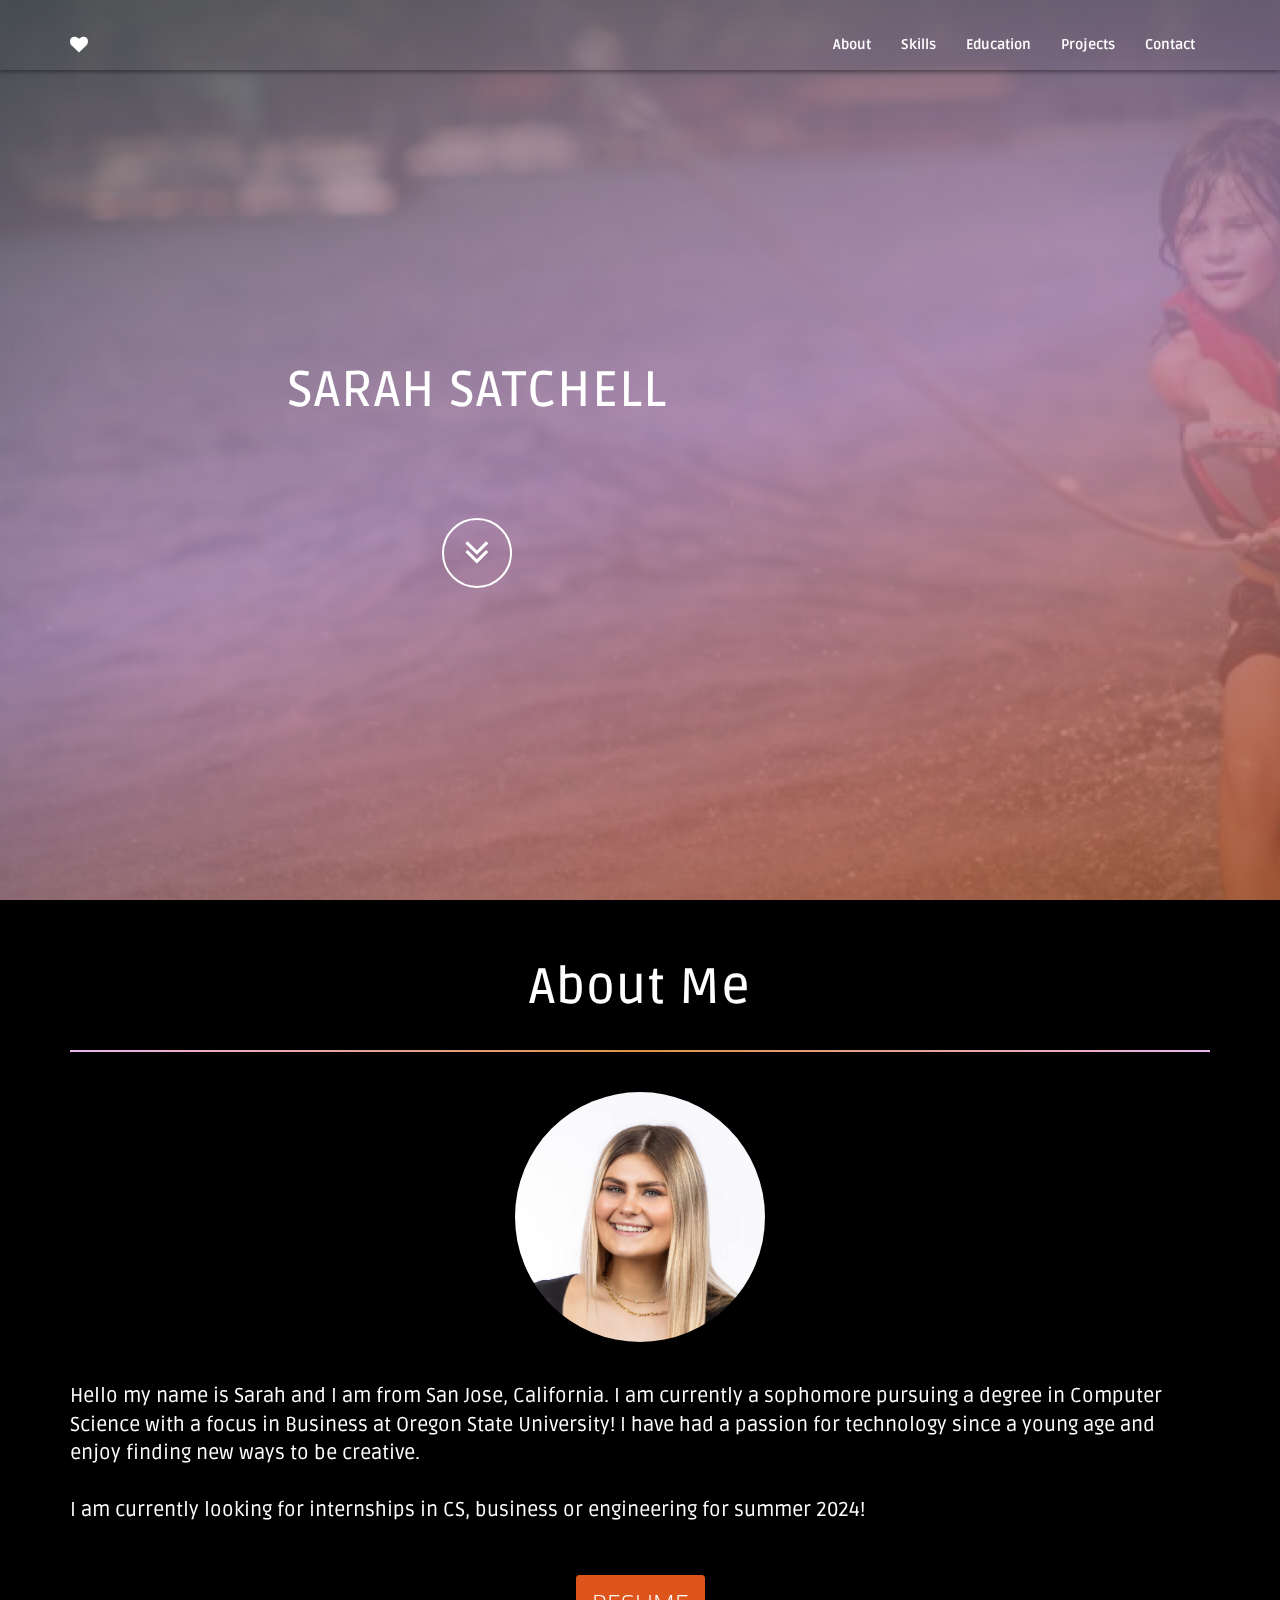
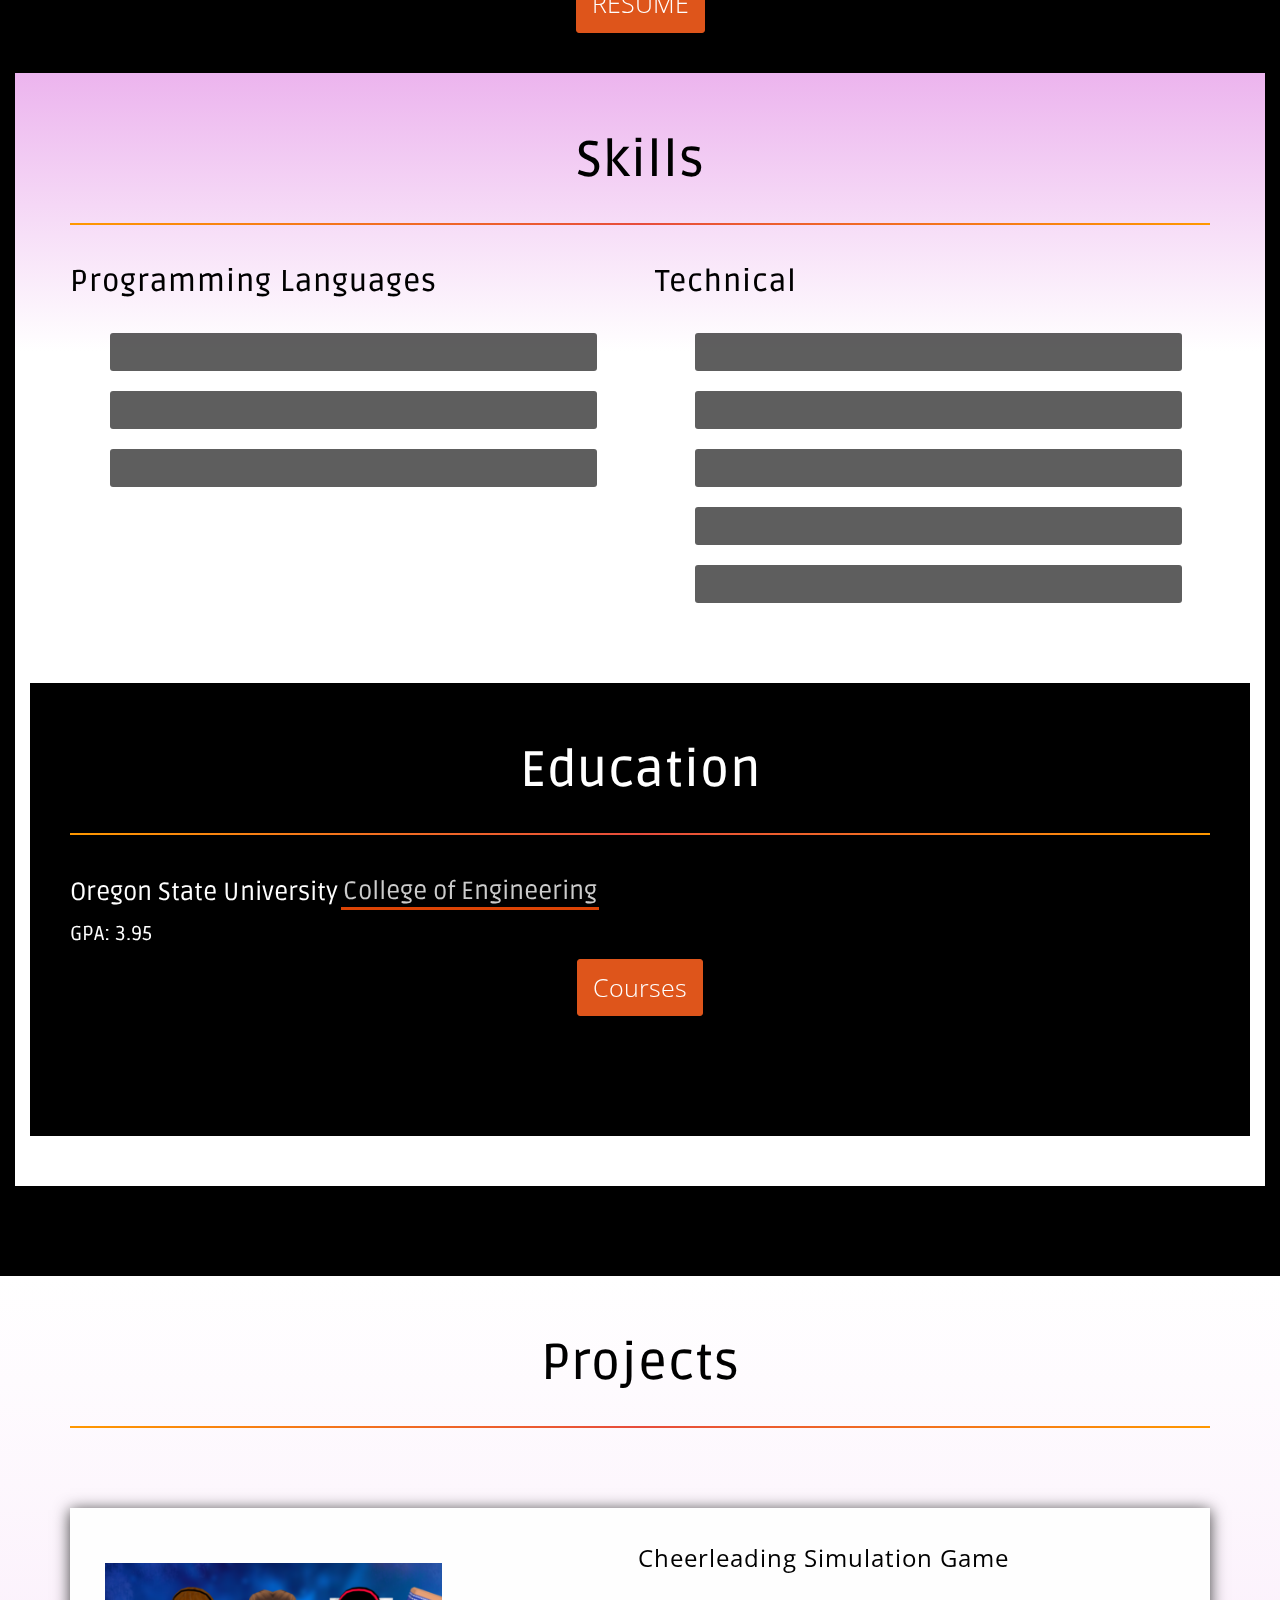
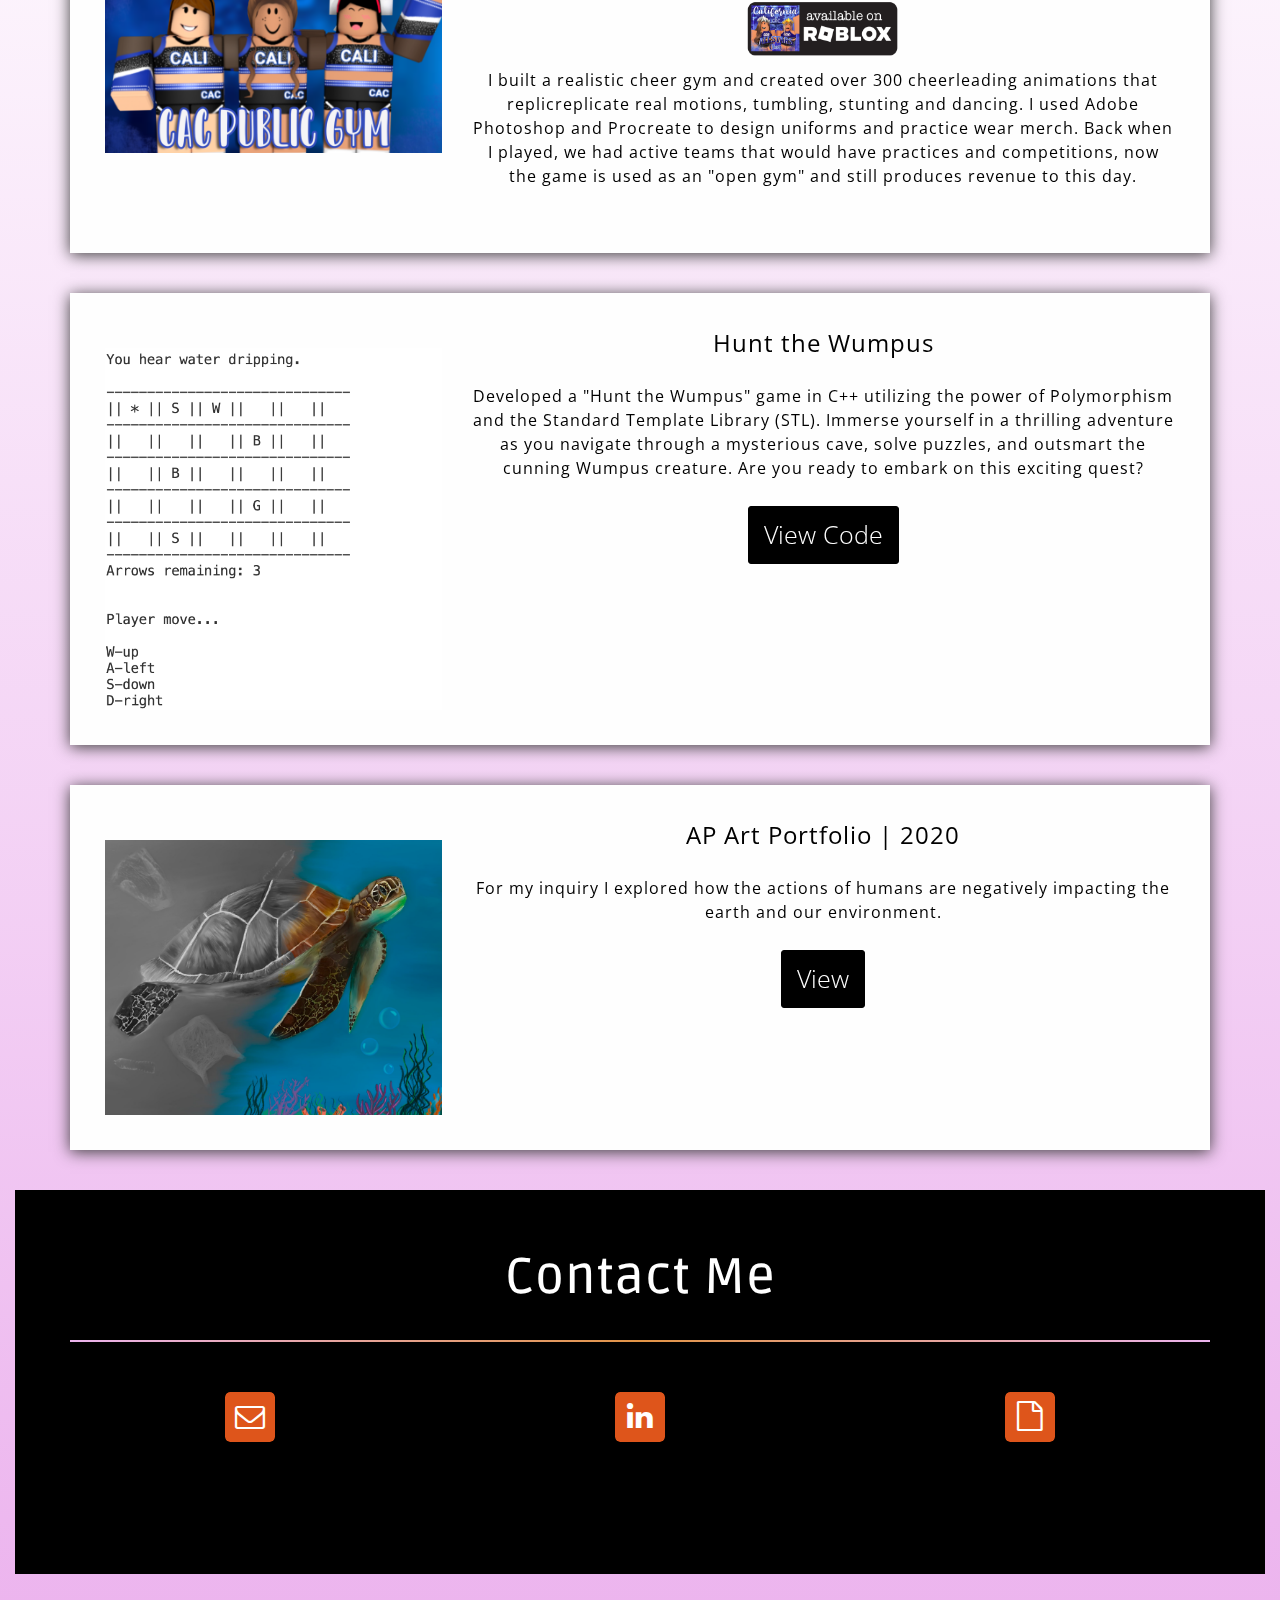
==== index.html @ eabf5e73 "first commit" ====
<!DOCTYPE html>
<html lang="en">
<head>
	<meta charset="utf-8">
	<meta name="language" content="english"> 
	<meta http-equiv="content-type" content="text/html">
	<meta name="author" content="Sarah Satchell">
	<meta name="designer" content="Sarah Satchell">
	<meta name="publisher" content="Sarah Satchell">

	<title>Sarah Satchell Portfolio</title>

	<meta name="viewport" content="width=device-width, maximum-scale=1.0">
	<meta name="keywords" content="Sarah Satchell, Sarah, Satchell, Engineer, Developer, Student, Oregon State, Data Structures, Systems, software, Programming, Web, Corvallis, San Jose">
	<meta name=”robots” content="index,follow">
	<meta name="revisit-after" content="7 days">
	<meta name="robots" content="noodp">

	<meta name="distribution" content="web">
	<meta name="web_author" content="Sarah">
	<meta name="rating" content="general">
	<meta name="subject" content="Personal">
	<meta name="title" content="Sarah Satchell">
	<meta name="copyright" content="Copyright 2024">
	<meta name="reply-to" content="satchels@oregonstate.edu">
	<meta name="abstract" content="Hi, I'm Sarah and I am a creative student who is looking for summer 2024 internships in CS, Business or Engineering.">
	<meta name="city" content="Corvallis">
	<meta name="country" content="USA">
	<meta name="distribution" content="global">

	<link type="text/css" rel="stylesheet" href="css/bootstrap.min.css">
	<link type="text/css" rel="stylesheet" href="css/style.css">
	<link type="text/css" rel="stylesheet" href="css/animate.css">
	<link type="text/css" rel="stylesheet" href="font-awesome-4.1.0/css/font-awesome.min.css">

	<link rel="stylesheet" href="https://fonts.googleapis.com/css?family=Ruda:400,700|Open+Sans">
	<script src="https://ajax.googleapis.com/ajax/libs/jquery/1.12.2/jquery.min.js"></script>

	<script src="js/RevealOnScroll.js"></script>
	<script src="js/navbar.js"></script>
	<script src="js/bootstrap.min.js"></script>
	<script src="js/jquery.easing.1.3.js"></script>
	<script src="js/jquery.plusanchor.js"></script>
	<script src="js/bootstrap-scrollspy.js"></script>

	<!-- Global site tag (gtag.js) - Google Analytics -->
	<script async src="https://www.googletagmanager.com/gtag/js?id=UA-55159746-1"></script>
	<script>
		window.dataLayer = window.dataLayer || [];
		function gtag(){dataLayer.push(arguments);}
		gtag('js', new Date());

		gtag('config', 'UA-55159746-1');
	</script>
</head>

<body data-spy="scroll" data-target=".navbar" data-offset="50">

	<div class="navbar navbar-inverse navbar-fixed-top top-nav-collapse">
		<div class="container">
			<div class="navbar-header">
				<button type="button" class="navbar-toggle" data-toggle="collapse" data-target="#myNavbar">
					<i class="fa fa-bars"></i>
				</button>
				<a class="navbar-brand" href="#"><i class="fa fa-heart"></i> </a>
			</div>
			<div class="collapse navbar-collapse navbar-right" id="myNavbar">
				<ul class="nav navbar-nav navcolor">
					<li id="aboutnav"><a href="#about">About</a></li>
					<li id="skillnav"><a href="#skills">Skills</a></li>
					<li id="educationnav"><a href="#education">Education</a></li>
					<li id="projectnav"><a href="#projects">Projects</a></li>
					<li id="contactnav"><a href="#contact">Contact</a><li>
				</ul>
			</div>
		</div>
	</div><div id="panel1">
		<div class="bannerPart">
			<img alt="Sarah Satch HTML code" class="bannerImg" src="images/code.png">
		</div>
		<div id="content">
			<div class="wow bounceInDown" data-wow-duration="1s">
				<!-- <h7>Sarah Satchell</h7> -->
			</div>
			<div id="items">
				<!-- <span class="wow fadeIn item_box" data-wow-delay="1s"> -->
					<h1>SARAH SATCHELL</h1>
					</div>
					<div class="center wow bounceInUp" data-wow-delay="3.75s" data-wow-duration="1s"></div>
				<a href="#about" class="btn btn-circle page-scroll">
					<i class="fa fa-angle-double-down animated"></i>
				</a>
					<!-- <div class="tooltipAll tooltip1"> -->
						<div class="developer">
							<!-- <p>I have recently accepted the position of Director of Recruitment Events for Tri Delta's Theta MU chapter.</p> -->
						</div>
					</div>
				</span>
				<span class="wow fadeIn item_box" data-wow-delay="1.75s">
					<!-- <h3>KINDNESS</h3> -->
					<div class="tooltipAll tooltip2">
						<div class="developer">
							<p>	Kindness is one of my core values that I strive to follow in all aspects of my life. It is important to me that I work in a positive and inclusive environment.
							</p>
						<!-- </div> -->
					</div>
				</span>
				<span class="wow fadeIn item_box" data-wow-delay="2.5s">
					<!-- <h3>CURIOSITY</h3> -->
					<div class="tooltipAll tooltip3">
						<div class="developer">
							<p>	I love to explore beautiful Oregon. In the winter, you'll find me snowboarding with my friends, and in the spring, I'll be golfing, by the river, or hiking. </p>
						</div>
					</div>
				</span>				
						</div>
					</div>
			</div>
			
			</div>
		</div>
	</div>
	

	<div id="about" class="container-fluid">
		<div class="container">
			<div class=" zoomInDown">
				<h1 class="aboutme-header">About Me</h1>
			</div>
			<div class="wow zoomIn fadeIn" data-wow-duration="1s" data-wow-delay="0.25s">
				<hr class="pink-divider">
			</div>
			<br>
			<div class=" fadeIn" data-wow-duration="3s">
				<div class="center">
					<img alt="Sarah Satchell" class="me" src="images/ss.jpg">
				</div>
			</div>
			<br>
			<br>
			<div class=" zoomIn">
							</li>
				<p class="about-info">Hello my name is Sarah and I am from San Jose, California. I am currently a sophomore pursuing a degree in Computer Science with a focus in Business at Oregon State University! I have had a passion for technology since a young age and enjoy finding new ways to be creative. 
					<br>
										<br>
													I am currently looking for internships in CS, business or engineering for summer 2024!</p>
											</div>
											<br>
											<br>

											<center>
												<div class="btnContainer">
													<a target="_blank" href="http://sarahsatchell.io/resume.pdf">
														<button class="btnProjectt">RESUME</button>

													</a>
												</div>
											</center>
											<br>
											<br>
										</div>


						<div id="skills" class="container-fluid">
							<style>
								#skills {
									color: black;
								}
							</style>
							<div class="container">
								<div class=" zoomInDown">
									<h1>Skills</h1>
								</div>
								<div class="wow zoomIn fadeIn" data-wow-duration="1s" data-wow-delay="0.25s">
									<hr class="red-divider">
								</div>
								<div class=" fadeIn">
								</div>
								<br>

								<div class="row">

									<div class="col-md-6">
										<div class=' flipInY'>
											<h2>Programming Languages</h2>
										</div>
										<div class="bars">
											<ul class="skills">
												<li>
													<span class="bar-expand c fonts revealOnScroll" data-animation="fadeInLeft" data-timeout="500">C/C++</span>
												</li>
												<li>
													<span class="bar-expand html fonts revealOnScroll" data-animation="fadeInLeft" data-timeout="500">HTML/CSS</span>
												<li>
													<span class="bar-expand masm fonts revealOnScroll" data-animation="fadeInLeft" data-timeout="500">Assembly</span>
												</li>
										</div>
										<br>
									</div>

									<div class="col-md-6">
										<div class=' flipInY'>
											<h2>  Technical</h2>
										</div>
										<div class="bars">
											<ul class="skills">
												<li>
													<span class="bar-expand adobeps fonts revealOnScroll" data-animation="fadeInLeft" data-timeout="500">Adobe Photoshop</span>
												</li>
												<li>
													<span class="bar-expand micro fonts revealOnScroll" data-animation="fadeInLeft" data-timeout="500">Excel</span>
												</li>
												<li>
													<span class="bar-expand matlab fonts revealOnScroll" data-animation="fadeInLeft" data-timeout="500">MATLAB</span>
												</li>
												<li>
													<span class="bar-expand rstud fonts revealOnScroll" data-animation="fadeInLeft" data-timeout="500">R</span>
												</li>
												<li>
													<span class="bar-expand procreate fonts revealOnScroll" data-animation="fadeInLeft" data-timeout="500">Procreate</span>
												</li>
											</ul>
										</div>
										<br>
									</div>

									<div class=' flipInY'>
												</li>
											</ul>
										</div>
									</div>
									<br>
									<br>
								</div>
							<br>

						<div id="education" class="container-fluid">
							<div class="container">
								<div class="zoomInDown">
									<h1>Education</h1>
								</div>
								<div class="wow zoomIn fadeIn" data-wow-duration="1s" data-wow-delay="0.25s">
									<hr class="red-divider">
								</div>
								<br>
								<div>
									<div class="fadeInDown">
										<p class="highschool">
											<span class="highschoolonly"></span>
											<span style="font-size: 25px;">Oregon State University</span>
											<span class="academies">
												<span class="link">
																		<a target="_blank" href="https://engineering.oregonstate.edu/" style="font-size: 25px;"> College of Engineering</a>
																	</span>
															</span>
													</div>
															<span class="gpa" style="font-size: 20px;">GPA: 3.95</span>
														</p>
													</div>
											<center>
												<div class="btnContainer">
													<a target="_blank" href="https://docs.google.com/spreadsheets/d/1LzpRpP3teakw-jeXHefOtV5itMwwK6gHE62P67CBi54/edit?usp=sharing">
														<button class="btnProjectt">Courses</button>

													</a>
												</div>
											</center>
											<br>
											<br>
										</p>
									</div>
									<br>
								</div>
							</div>
						</div>
						
						<br> 
						<br> <!-- Added space here -->

						<div id="projects" class="container-fluid">
							<div class="container">
								<div>
									<h1 style="color: black;">Projects</h1>
								</div>
								<div class="wow zoomIn fadeIn" data-wow-duration="1s" data-wow-delay="0.25s">
									<hr class="red-divider">
								</div>
								<br>
								<br>
								<br>

								<div class="row exCon">
									<div class="col-xs-12 col-sm-4 col-md-4 col-lg-4">
										<br>
										<img alt"Unit Converter Graphic" src="images/cac.png" width="100%">
										<br>
									</div>
									<div class="col-xs-12 col-sm-8 col-md-8 col-lg-8">
										<h3 class="project-title">Cheerleading Simulation Game</h3>
										<br>

										<div class="col-lg-6" style="margin: 0 25%">
											<a target="_blank" href="https://www.roblox.com/games/3324655480/CAC-Public-Gym"><img alt="Link to ROBLOX" class="amazon" src="images/cali.png" style="max-width:100%;"></a>
										</div>
										
										<br>
										<h5 class="description">
											I built a realistic cheer gym and created over 300 cheerleading animations that replicreplicate real motions, tumbling, stunting and dancing. I used Adobe Photoshop and Procreate to design uniforms and practice wear merch. Back when I played, we had active teams that would have practices and competitions, now the game is used as an "open gym" and still produces revenue to this day.
											<br>
											<br>
										</h5>
									</div>
								</div>
								<br>
								<br>

								

								<div class="row exCon">
									<div class="col-xs-12 col-sm-4 col-md-4 col-lg-4">
										<br>
										<img alt="Wumpus Image" src="images/wump.png" width="100%">
										<br>
									</div>
									<div class="col-xs-12 col-sm-8 col-md-8 col-lg-8">
										<h3 class="project-title">Hunt the Wumpus</h3>
										<br>
										<h5 class="description">Developed a "Hunt the Wumpus" game in C++ utilizing the power of Polymorphism and the Standard Template Library (STL). Immerse yourself in a thrilling adventure as you navigate through a mysterious cave, solve puzzles, and outsmart the cunning Wumpus creature. Are you ready to embark on this exciting quest?</h5>
										<br>
										<center>
											<div class="btnContainer">
												<a target="_blank" href="https://github.com/beavtifvl/Hunt-the-Wumpus">
													<button class="btnProject">View Code</button>
												</a>
											</div>
										</center>
									</div>
								</div>
								<br>
								<br>



								<div class="row exCon">
									<div class="col-xs-12 col-sm-4 col-md-4 col-lg-4">
										<br>
										<img alt="Turtle Image" src="images/turtle.png" width="100%">
										<br>
									</div>
									<div class="col-xs-12 col-sm-8 col-md-8 col-lg-8">
										<h3 class="project-title">AP Art Portfolio | 2020</h3>
										<br>
										<h5 class="description">For my inquiry I explored how the actions of humans are negatively impacting the earth and our environment.	</h5>
										<br>
										<center>
							
												</a>
												<a target="_blank" href="https://sarahsatchell.io/AP-Art-Portfolio/blob/main/AP%20Art%20Portfolio%20Pieces%20-%20Sarah%20S.pdf">
													<button class="btnProject">View</button>
												</a>
											</div>
										</center>
									</div>
								</div>
								<br>
								<br>

								
								<div id="contact" class="container-fluid">
									<div class="container">
										<div class="zoomInDown">
											<h1>Contact Me</h1>
										</div>
										<div class="wow zoomIn fadeIn" data-wow-duration="1s" data-wow-delay="0.25s">
											<hr class="pink-divider">
										</div>
										<div class="row">
											<div class="col-sm-4">
												<div class="col-xs-12">
													<a href="mailto:satchels@oregonstate.edu" class="icon trigger">
														<span class="trigger_span">
															<i class="fa fa-envelope-o email1"></i>
															<i class="fa fa-envelope-o email2"></i>
														</span>
													</a>
													<div class="ch-info">
														<h3>Email</h3>
													</div>
												</div>
											</div>
											<div class="col-sm-4">
												<div class="col-xs-12">
													<a href="https://www.linkedin.com/in/sarahsatchell" target="_blank" class="icon trigger">
														<span class="trigger_span">
															<i class="fa fa-linkedin linkedin1"></i>
															<i class="fa fa-linkedin linkedin2"></i>
														</span>
													</a>
													<div class="ch-info">
														<h3>LinkedIn</h3>
													</div>
												</div>
											</div>
											<div class="col-sm-4">
												<div class="col-xs-12">
													<a href="http://sarahsatchell.io/resume.pdf" class="icon trigger" target="_blank">
														<span class="trigger_span">
															<i class="fa fa-file-o resume1"></i>
															<i class="fa fa-file-o resume2"></i>
														</span>
													</a>
													<div class="ch-info">
														<h3>Resume</h3>
													</div>
												</div>
											</div>
										</div>
									</div>
								</div>
								
						<script>
						$(document).ready(function(){
					  // Add scrollspy to <body>
					  $('body').scrollspy({target: ".navbar", offset: 50});   

					  // Add smooth scrolling on all links inside the navbar
					  $("#myNavbar a").on('click', function(event) {
					    // Make sure this.hash has a value before overriding default behavior
					    if (this.hash !== "") {
					      // Prevent default anchor click behavior
					      event.preventDefault();

					      // Store hash
					      var hash = this.hash;

					      $('html, body').animate({
					      	scrollTop: $(hash).offset().top
					      }, 800, function(){

					        // Add hash (#) to URL when done scrolling (default click behavior)
					        window.location.hash = hash;
					    });
					    }  // End if
					});
					});
						</script>

					<script type="text/javascript">
						// jQuery to collapse the navbar on scroll
						$(window).scroll(function() {
							if ($(".navbar").offset().top > 50) {
								$(".navbar-fixed-top").removeClass("top-nav-collapse");
							} else {
								$(".navbar-fixed-top").addClass("top-nav-collapse");
							}
						});
					</script>
					<script src="js/wow.min.js"></script>
					<script>
						//new WOW().init();
						</script>
						<script type="text/javascript">
						$('#items h3').hover(
							function(){ $(this).addClass('hover') },
							function(){ $(this).removeClass('hover') }
							)
						$('.tooltipAll').hover(
							function(){ $(this).addClass('hover2') },
							function(){ $(this).removeClass('hover2') }
							)
						</script>

					</body>
					</html>
---- css/style.css ----
html,
body {
	margin: 0px;
	padding: 0px;
	width: 100%;
	height: 100%;
}
html img,
body img {
	-webkit-user-drag: none;
}
body {
	font-family: "Ruda","Helvetica Neue",Helvetica,Arial,sans-serif;
	background-color: #000000;
	webkit-tap-highlight-color: rgba(255,255,255,.2);
	overflow-x: hidden;
}
h1,
h3,
h4,
h5,
h6 {
	margin: 0 0 35px;
	letter-spacing: 1px;
}
h2 {
	margin: 0 0 35px;
	letter-spacing: 1px;
}
h1 {
	text-align: center;
	margin-top: 50px;
	font-size: 50px;
}
h3,
h5 {
	text-align: center;
}
.link a { text-decoration: none; }
.link a:visited { color: #dc4405; }

.link a:not(.button) {
	color: #ccc;
	-webkit-transition: all 0.75s;
	-moz-transition: all 0.75s;
	transition: all 0.75s;
	padding: 0.01rem 0.2rem;
	border-bottom: 3px solid #dc4405;
}

.link a:not(.button):hover { background: #dc4405; color: #FFF; }
.link { color: black; }

/* Begin Navbar Section */

#header {
 	background-color: #98a4dc;
	position: fixed;
	top: 0px;
	left: 0;
	width: 100%;
	padding: 0;
	margin: 0;
	border-bottom: none;
	color: white;
}

.navbar-toggle {
	margin: 0 15px 0 0;
	padding: 14px 10px;
}

.navcolor a {
	text-decoration: none;
}

.navcolor a:visited { 
	color: #FFF;
}

.navcolor a:hover {
	color: #98a4dc;
}

.navbar-custom .navbar-brand:focus {
	outline: 0;
}

.navbar-custom a {
	color: #FFF;
}

.navbar-fixed-top {
	
	-webkit-transition: background .5s ease-in-out,padding .5s ease-in-out;
	-moz-transition: background .5s ease-in-out,padding .5s ease-in-out;
	transition: background .5s ease-in-out,padding .5s ease-in-out;
	border: none;
	background-color: #ecb4ee;
	box-shadow: 0 2px 4px rgba(0, 0, 0, 0.391); /* Add this line for the shadow */
}
.navbar-toggle {
	margin: 0 15px 0 0;
	padding: 14px 10px;
}
.navbar-toggle i {
	color: #fff;
}

/* Makes my name white */
.navbar-brand,
.navcolor li a {
	color: #ffffff !important;
	font-weight: 700;
}
.navcolor li a:hover {
	color: #dc4405 !important;
}
.navcolor .active a {
	background-color: transparent !important;
	color: #000000 !important;
}

.top-nav-collapse {
	background-color: rgba(35,35,35,0.9);
	border: none;
	padding-top: 0px;
}
@media (min-width: 768px) {
	.top-nav-collapse {
		background-color: transparent;
		border: none;
		padding-top: 20px;
	}
}

/* End Navbar Section */

/* Begin Intro Section */

#panel1 {
	padding: 0px;
	width: 100%;
	min-height: 100%;
	display: table;
	overflow-x: hidden;
}

.bannerPart {
	margin: 0px;
	padding: 0px;
	font-size: 16px;
	font-weight: 400;
	font-family: 'Open Sans', sans-serif;
	width: auto;
	height: auto;
	text-align: center;
	position: fixed;
	top: 0;
	left: 0;
	right: 0;
	bottom: 0;
	z-index: -1;
	overflow: hidden;
}

.bannerPart{
	background-image: -webkit--webkit-radial-gradient(closest-corner,rgba(16,47,70,0) 60%,rgba(16,47,70,.26)),-webkit--webkit-linear-gradient(342deg,#26d0ce,#1a2980 90%);
	background-image: -webkit--moz-radial-gradient(closest-corner,rgba(16,47,70,0) 60%,rgba(16,47,70,.26)),-webkit--moz-linear-gradient(342deg,#26d0cd6f,#1a2980 90%);
	background-image: -webkit--o-radial-gradient(closest-corner,rgba(16,47,70,0) 60%,rgba(16,47,70,.26)),-webkit--o-linear-gradient(342deg,#26d0cd1d,#1a2980 90%);
	background-image: -webkit--ms-radial-gradient(closest-corner,rgba(16,47,70,0) 60%,rgba(16,47,70,.26)),-webkit--ms-linear-gradient(342deg,#26d0cd60,#1a2980 90%);
	background-image: -webkit-radial-gradient(closest-corner,rgba(16,47,70,0) 60%,rgba(16,47,70,.26)),-webkit-linear-gradient(108deg,#e8682dd5,#ecb4eecd,#ffffff6e 100%);
	background-image: -moz--webkit-radial-gradient(closest-corner,rgba(16,47,70,0) 60%,rgba(16,47,70,.26)),-moz--webkit-linear-gradient(342deg,#df6523b9,#ff00ff,#ffffff 90%);
	background-image: -moz--moz-radial-gradient(closest-corner,rgba(16,47,70,0) 60%,rgba(16,47,70,.26)),-moz--moz-linear-gradient(342deg,#26d0ce,#1a2980 100%);
	background-image: -ms--moz-radial-gradient(closest-corner,rgba(16,47,70,0) 60%,rgba(16,47,70,.26)),-ms--moz-linear-gradient(342deg,#c7762096,#1a2980 100%);
	background-image: -ms--o-radial-gradient(closest-corner,rgba(16,47,70,0) 60%,rgba(16,47,70,.26)),-ms--o-linear-gradient(342deg,#26d0ce,#1a2980 90%);
	background-image: -ms--ms-radial-gradient(closest-corner,rgba(16,47,70,0) 60%,rgba(16,47,70,.26)),-ms--ms-linear-gradient(342deg,#26d0cd43,#1a2980 90%);
	background-image: -ms-radial-gradient(closest-corner,rgba(16,47,70,0) 60%,rgba(16,47,70,.26)),-ms-linear-gradient(108deg,#01aeff,#ff00ff,#1a2980 90%);
}

.bannerPart img{
	opacity:.2;
	filter:alpha(opacity=20);
}


.btn-circle {
	width: 70px;
	height: 70px;
	border: 2px solid #fff;
	border-radius: 35px;
	font-size: 40px;
	color: #fff;
	background: 0 0;
	-webkit-transition: all .3s ease-in-out;
	-moz-transition: all .3s ease-in-out;
	-o-transition: all .3s ease-in-out;
	transition: all .3s ease-in-out;
}

.btn-circle:hover {
	color: #ecb4ee;
	border-color: #000000;
}

.center {
	text-align: center;
}

#content {
	padding: 30px;
	font-variant: small-caps;
	text-align: center;
	display: table-cell;
	vertical-align: middle;
	color: white;
}
#content h2 {
	font-size: 64px;
	font-weight: 300;
	font-family: 'Open Sans', sans-serif;
	margin: 0px;
	text-align: center;
}
#items {
	text-align: center;
	margin-bottom: 100px;
	margin-top: 20px;
}
@media (max-width: 856px) {
	#items {
		margin-bottom: 25px;
	}
}

#items h3 {
	font-size: 24px;
	font-weight: 300;
	font-family: "Trirong", serif;
	display: inline-block;
	vertical-align: middle;
	margin: 20px;
	padding: 20px;
	width: 150px;
	height: auto;
}
.hover + div,
.hover2 {
	opacity: 1.0 !important;
	transform: translateX(0px) scale(1) !important;
	-o-transform: translateX(0px) scale(1) !important;
	-ms-transform: translateX(0px) scale(1) !important;
	-moz-transform: translateX(0px) scale(1) !important;
	-webkit-transform: translateX(0px) scale(1) !important;
}


.tooltip1,
.tooltip2,
.tooltip3,
.tooltip4 {
	width: 150px; /* Adjust the width as needed */
	height: auto; /* Adjust the height as needed */
	display: inline-block;
	vertical-align: middle;
	transition: all 0.4s ease-in-out;
	-o-transition: all 0.4s ease-in-out;
	-ms-transition: all 0.4s ease-in-out;
	-moz-transition: all 0.4s ease-in-out;
	-webkit-transition: all 0.4s ease-in-out;
	transform: translateX(-90px) scale(0);
	-o-transform: translateX(-90px) scale(0);
	-ms-transform: translateX(-90px) scale(0);
	-moz-transform: translateX(-90px) scale(0);
	-webkit-transform: translateX(-90px) scale(0);
	opacity: 0.0;
}

@media screen and (max-width: 820px) {
	/*#items {
		margin-bottom: 90px !important;
	}*/
	#items h3 {
		/*width: 130px;*/
	}
	.developer {
		left: -186px;
	}
}

@media screen and (max-width: 450px){
	#panel1 #content {
		padding: 10px;
	}

	#panel1 #content h2 {
		font-size: 54px;
	}
}

@media screen and (max-width: 430px){
	#panel1 #content #items h3 {
		margin: 20px 0;
		padding: 20px 10px;
		width: 130px;
		background-color: #f2f2f2;
		border-radius: 10px;
		font-size: 16px;
		color: #333;
	}
	.item_box {
		width: 49%;
				max-width: 144px;
				display: inline-block;
			}
			
		}

		@media screen and (max-width: 350px){
			#panel1 #content h2 {
				font-size: 48px;
				font-family: "Arial", sans-serif; /* Change the font here */
			}
			.developer {
				width: 160px;
				left: -150px;
				height: 200px;
			}
			.developer:before {
				left: 70px;
			}
		}

		/* End Intro Section */

		/* All Sections */
		#about, #skills, #projects, #education, #contact {
			padding-top: 10px;
			padding-bottom: 50px;
			color: #fff;
		}

		#about {
			background-color: #000000;
		}

		#skills {
			background: linear-gradient(to bottom, #ecb4ee, white, white, white, white);
		}

		#projects {
			background: linear-gradient(to bottom, white, #ecb4ee);
			text-align: center;
		}

		#education {
			background-color: #000000;
		}

		#contact {
			background-color: #000000;
			text-align: center;
		}
		/* End All Sections */

		/* Begin About Section */

		.about-container {
			background: #E5E5E5;
			color: black;
			font-size: 20px;
		}

		.aboutme-header {
			text-align: center;
			font-size: 50px;
		}

		.me {
			width: 250px;
			height: 250px;
			-webkit-border-radius: 125px;
			-moz-border-radius: 125px;
			border-radius: 125px;
			-webkit-box-shadow: 0 0 8px rgba(0, 0, 0, .8);
			-moz-box-shadow: 0 0 8px rgba(0, 0, 0, .8);
			box-shadow: 0 0 8px rgba(0, 0, 0, .8);
			position: relative;
			margin-left: auto;
			margin-right: auto;
			text-align: center;
		}

		.center {
			text-align: center;
		}

		.about-info {
			font-size: 20px;
		}

		.revealOnScroll {
			opacity: 0;
		}
		.animated {
			-webkit-animation-duration: 0.7s !important;
			animation-duration: 0.7s !important;
			-webkit-animation-fill-mode: both !important;
			animation-fill-mode: both !important;
		}

		/* End About Section */

		/* Begin Skill Section */

		.skill-container {
			background: #FAFAFA;
			color: black;
			text-align: center;
			font-size: 20px;
			font-family: "ruda", 'Open Sans', 'Nunito', sans-serif, serif;
			width: 100%;
			height: auto;
			
		}

		.bars {
			width: 95%;
			float: left;
			padding: 0;
			text-align: left;
		}

		.bars li {
			position: relative;
			margin-bottom: 20px;
			background: #000000a1;
			height: 38px;
			border-radius: 3px;
			overflow: hidden;
		}
		.fonts {
			color: #fff;
			font-size: 18px;
			font-weight: bolder;
			font-family: "ruda", 'Open Sans', sans-serif;
			padding-left: 20px;
			position: relative;
		}
		.bar-expand {
			position: absolute;
			left: 0;
			top: 0;
			margin: 0;
			padding-right: 24px;
			background: #ffffff;
			display: inline-block;
			height: 42px;
			line-height: 42px;
			border-radius: 3px 0 0 3px;
			background: #de551b;
		}

		.html {
			width: 30%;
			-moz-animation: html 2s ease;
			-webkit-animation: html 2s ease;
		}
		@-moz-keyframes html {
			0%   { width: 0px;  }
			100% { width: 95%;  }
		}
		@-webkit-keyframes html {
			0%   { width: 0px;  }
			100% { width: 95%;  }
		}

		.masm {
			width: 10%;
			-moz-animation: masm 2s ease;
			-webkit-animation: masm 2s ease;
		}
		@-moz-keyframes masm {
			0%   { width: 0px;  }
			100% { width: 80%;  }
		}
		@-webkit-keyframes masm {
			0%   { width: 0px;  }
			100% { width: 80%;  }
		}

		.c {
			width: 80%;
			-moz-animation: c 2s ease;
			-webkit-animation: c 2s ease;
		}
		@-moz-keyframes c {
			0%   { width: 0px;  }
			100% { width: 75%;  }
		}
		@-webkit-keyframes c {
			0%   { width: 0px;  }
			100% { width: 75%;  }
		}

		.procreate {
			width: 100%;
			-moz-animation: printing 2s ease;
			-webkit-animation: printing 2s ease;
		}
		@-moz-keyframes procreate {
			0%   { width: 0px;  }
			100% { width: 70%;  }
		}
		@-webkit-keyframes procreate {
			0%   { width: 0px;  }
			100% { width: 70%;  }
		}


		.matlab {
			width: 65%;
			-moz-animation: matlab 2s ease;
			-webkit-animation: matlab 2s ease;
		}
		@-moz-keyframes matlab {
			0%   { width: 0px;  }
			100% { width: 80%;  }
		}
		@-webkit-keyframes matlab {
			0%   { width: 0px;  }
			100% { width: 80%;  }
		}

		.micro {
			width: 85%;
			-moz-animation: micro 2s ease;
			-webkit-animation: micro 2s ease;
		}
		@-moz-keyframes micro {
			0%   { width: 0px;  }
			100% { width: 75%;  }
		}
		@-webkit-keyframes micro {
			0%   { width: 0px;  }
			100% { width: 75%;  }
		}

		.adobeps {
			width: 95%;
			-moz-animation: adobeps 2s ease;
			-webkit-animation: adobeps 2s ease;
		}
		@-moz-keyframes adobeps {
			0%   { width: 0px;  }
			100% { width: 70%;  }
		}
		@-webkit-keyframes adobeps {
			0%   { width: 0px;  }
			100% { width: 70%;  }
		}

		.rstud {
			width: 70%;
			-moz-animation: rstud 2s ease;
			-webkit-animation: rstud 2s ease;
		}
		@-moz-keyframes rstud {
			0%   { width: 0px;  }
			100% { width: 70%;  }
		}
		@-webkit-keyframes rstud {
			0%   { width: 0px;  }
			100% { width: 70%;  }
		}




		/* Begin Projects Section */

		.project-container {
			background: #E5E5E5;
			color: #de551b;
			text-align: center;
			font-size: 20px;
			font-family: 'Open Sans', 'Nunito', sans-serif, serif;
		}

		.btnProject{
			padding: 10px 15px 10px 15px;
			text-align: center;
			cursor: pointer;
			-moz-border-radius: 3px; 
			-webkit-border-radius: 3px; 
			border-radius: 3px;
			color: #FFF;
			background: #000000;
			border: 1px solid #000000; /* Add border color */
			font-family: 'Open Sans', sans-serif;
			-webkit-transition: all 0.75s;
			-moz-transition: all 0.75s;
			transition: all 0.75s;
			font-weight: 300;
			font-size: 25px;
		}

		.btnProject:hover{
			background-color: #de551b;
			border: 1px solid #de551b; 
			color: #FFF;
		}

		.btnProjectt{
			padding: 10px 15px 10px 15px;
			text-align: center;
			cursor: pointer;
			-moz-border-radius: 3px; 
			-webkit-border-radius: 3px; 
			border-radius: 3px;
			color: #FFF;
			background: #de551b;
			border: 1px solid #de551b; 
			font-family: 'Open Sans', 'Nunito', sans-serif, serif;
			-webkit-transition: all 0.75s;
			-moz-transition: all 0.75s;
			transition: all 0.75s;
			font-weight: 300;
			font-size: 25px;
		}

		.btnProjectt:hover{
			background-color: #ecb4ee;
			border: 1px solid #ecb4ee; 
			color: #de551b;
		}

		.description {
			color: #000;
			font-family: 'Open Sans',sans-serif;
			font-size: 16px;
			line-height: 24px;
			padding-bottom: 6px;
			font-weight: 400;
			margin: 0
		}

		.project-title {
			color: #000;
			font-family: 'Open Sans',sans-serif;
			font-size: 24px;
			line-height: 30px;
			padding-bottom: 6px;
			font-weight: 400;
			margin: 0;
		}

		.exCon {
			width: auto;
			background: #fefefe;
			padding: 20px;
			margin-left: 15px;
			box-shadow: 0 2px 15px #3e3d3d;
			margin: 0;
		}

		.col-lg-4,.col-md-4,.col-sm-4,.col-xs-12 {
			padding-top: 15px;
			padding-bottom: 15px;
		}

		.amazon, .play {
			margin-bottom: 10px;
			width: 50%
		}


		/* End Projects Section */

		/* Begin Education Section */

		.education-container {
			background: #ECF0F1;
			color: black;
			font-size: 20px;
			font-family: 'Open Sans', 'Nunito', sans-serif, serif;
			width: 100%;
			height: auto;
			
			
	
			

		}		
		
		.courses {
			font-weight: bold;
			font-size: 17px;
		}



		.class {
			font-size: 15px;
		}

		/* End Education Section */


		/* Begin Contact Section */

		.contact-container {
			background: #de551b;
			color: black;
			text-align: center;
			font-size: 20px;
			font-family: 'Open Sans', 'Nunito', sans-serif, serif;
			box-shadow: 0 0 8px rgba(0, 0, 0, 0.8); /* Add drop shadow */
		}
		body div div div div a:hover {
			text-decoration: none;
		}
		

		.email1 {
			background-color: #de551b;
		}
		.email2 {
			color: #de551b;
			background-color: #de551b;
		}
		.linkedin1 {
			background-color: #de551b;
		}
		.linkedin2 {
			color: #0E76A8;
			background-color: #D3D3D3;
		}

		.resume1 {
			background-color: #de551b;
		}
		.resume2 {
			color: #ecb4ee;
			background-color: #D3D3D3;
		}

		.trigger {
			position: relative;
			height: 50px;
			width: 50px;
			display: inline-block;
			-webkit-box-shadow: 0 3px 8px rgba(0, 0, 0, .25);
			-moz-box-shadow: 0 3px 8px rgba(0, 0, 0, .25);
			box-shadow: 0 3px 8px rgba(0, 0, 0, .25);
			-webkit-border-radius: 5px;
			-moz-border-radius: 5px;
			border-radius: 5px;
			z-index: 5;
		}

		.trigger_span {
			overflow: hidden;
			position: absolute;
			border-radius: 5px;
			-webkit-border-radius: 5px;
			-moz-border-radius: 5px;
		}

		.trigger_span, .trigger_span i {
			position: absolute;
			width: 100%;
			height: 100%;
			left: 0;
			z-index: -5;
			font-size: 30px;
		}

		.trigger .trigger_span i:nth-child(1) {
			top: 0;
			line-height: 50px;
			color: #fff;
			border-radius: 5px;
			-webkit-border-radius: 5px;
			-moz-border-radius: 5px;
		}

		.trigger .trigger_span i:nth-child(2) {
			top: 100%;
			line-height: 50px;
			background-color: #d9d9d9;
			border-radius: 5px;
			-webkit-border-radius: 5px;
			-moz-border-radius: 5px;
		}

		.trigger:hover .trigger_span i:nth-child(1) {
			top: -100%;
			
		}
		.trigger:hover .trigger_span i:nth-child(2) {
			top: 0;
		}
		em, i {
			transition: all 0.4s;
		}
		.ch-info {
			-webkit-transition: all 0.35s ease-in-out;
			-moz-transition: all 0.35s ease-in-out;
			-o-transition: all 0.35s ease-in-out;
			-ms-transition: all 0.35s ease-in-out;
			transition: all 0.35s ease-in-out;
			-webkit-transform: scale(0);
			-moz-transform: scale(0);
			-o-transform: scale(0);
			-ms-transform: scale(0);
			transform: scale(0);
			-webkit-backface-visibility: hidden;
		}
		.ch-info h3 {
			margin-top: 10px;
			margin-bottom: 10px;
		}
		a.icon:hover + .ch-info {
			opacity: 1;
			-webkit-transform: scale(1);
			-moz-transform: scale(1);
			-o-transform: scale(1);
			-ms-transform: scale(1);
			transform: scale(1);	
		}

		/* End Contact Section */

		/* Begin Divider */

		.pink-divider {
			border: 0;
			height: 2px;
			background: #eb7bcf;
			background-image: -webkit-linear-gradient(left, #1E88E5, #eb7bcf, #1E88E5); 
			background-image: -moz-linear-gradient(left, #1E88E5, #eb7bcf, #1E88E5); 
			background-image: -ms-linear-gradient(left, #1E88E5, #eb7bcf, #1E88E5); 
			background-image: -o-linear-gradient(left, #1E88E5, #eb7bcf, #1E88E5); 
		}

		.pink-divider {
			border: 0;
			height: 2px;
			background: #f3b5e7;
			background-image: -webkit-linear-gradient(left, #ecb4ee, #e29446, #ecb4ee); 
			background-image: -moz-linear-gradient(left, #ecb4ee, #b88bba, #ecb4ee); 
			background-image: -ms-linear-gradient(left, #ecb4ee, #b88bba, #ecb4ee); 
			background-image: -o-linear-gradient(left, #ecb4ee, #b88bba, #ecb4ee); 
		}

		.red-divider {
			border: 0;
			height: 2px;
			background: #e74c3c;
			background-image: -webkit-linear-gradient(left, #ff9800, #e74c3c, #ff9800); 
			background-image: -moz-linear-gradient(left, #ff9800, #e74c3c, #ff9800); 
			background-image: -ms-linear-gradient(left, #ff9800, #e74c3c, #ff9800); 
			background-image: -o-linear-gradient(left, #ff9800, #e74c3c, #ff9800); 
		}
		/* End Divider */
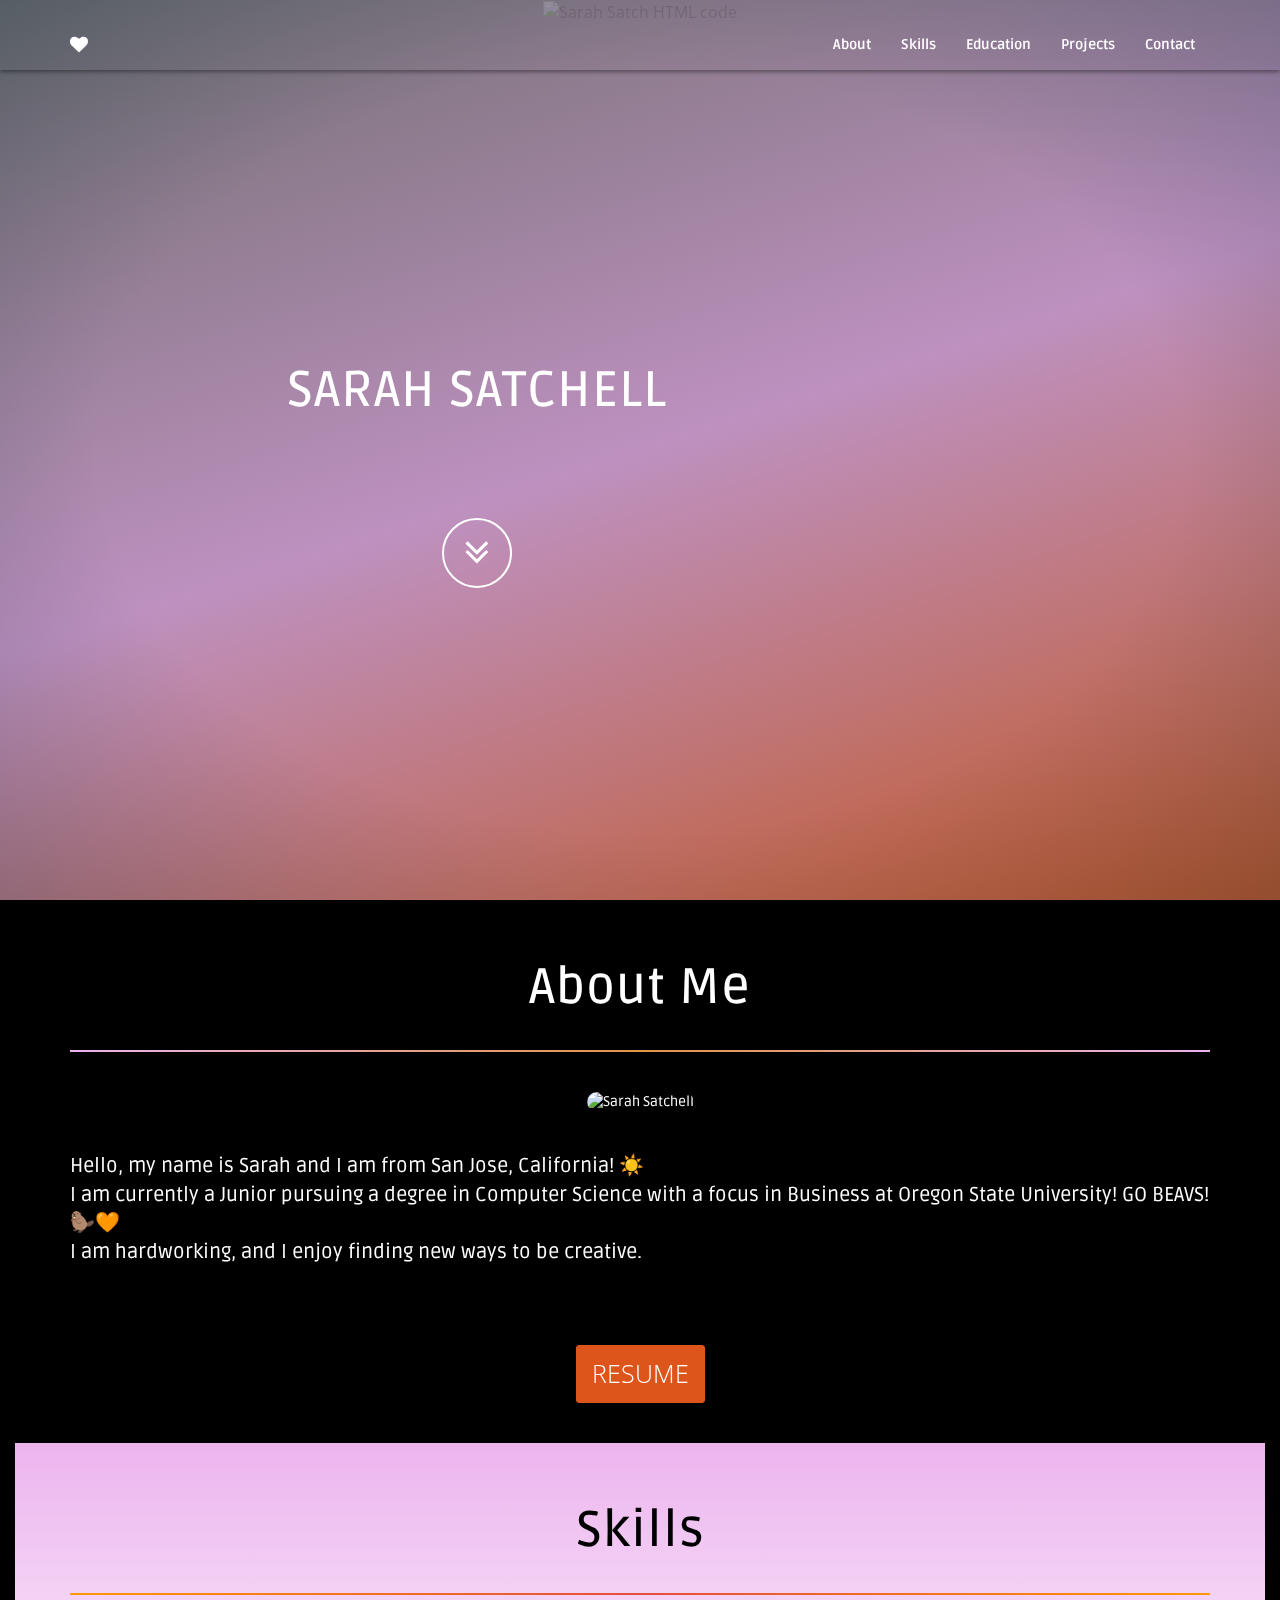
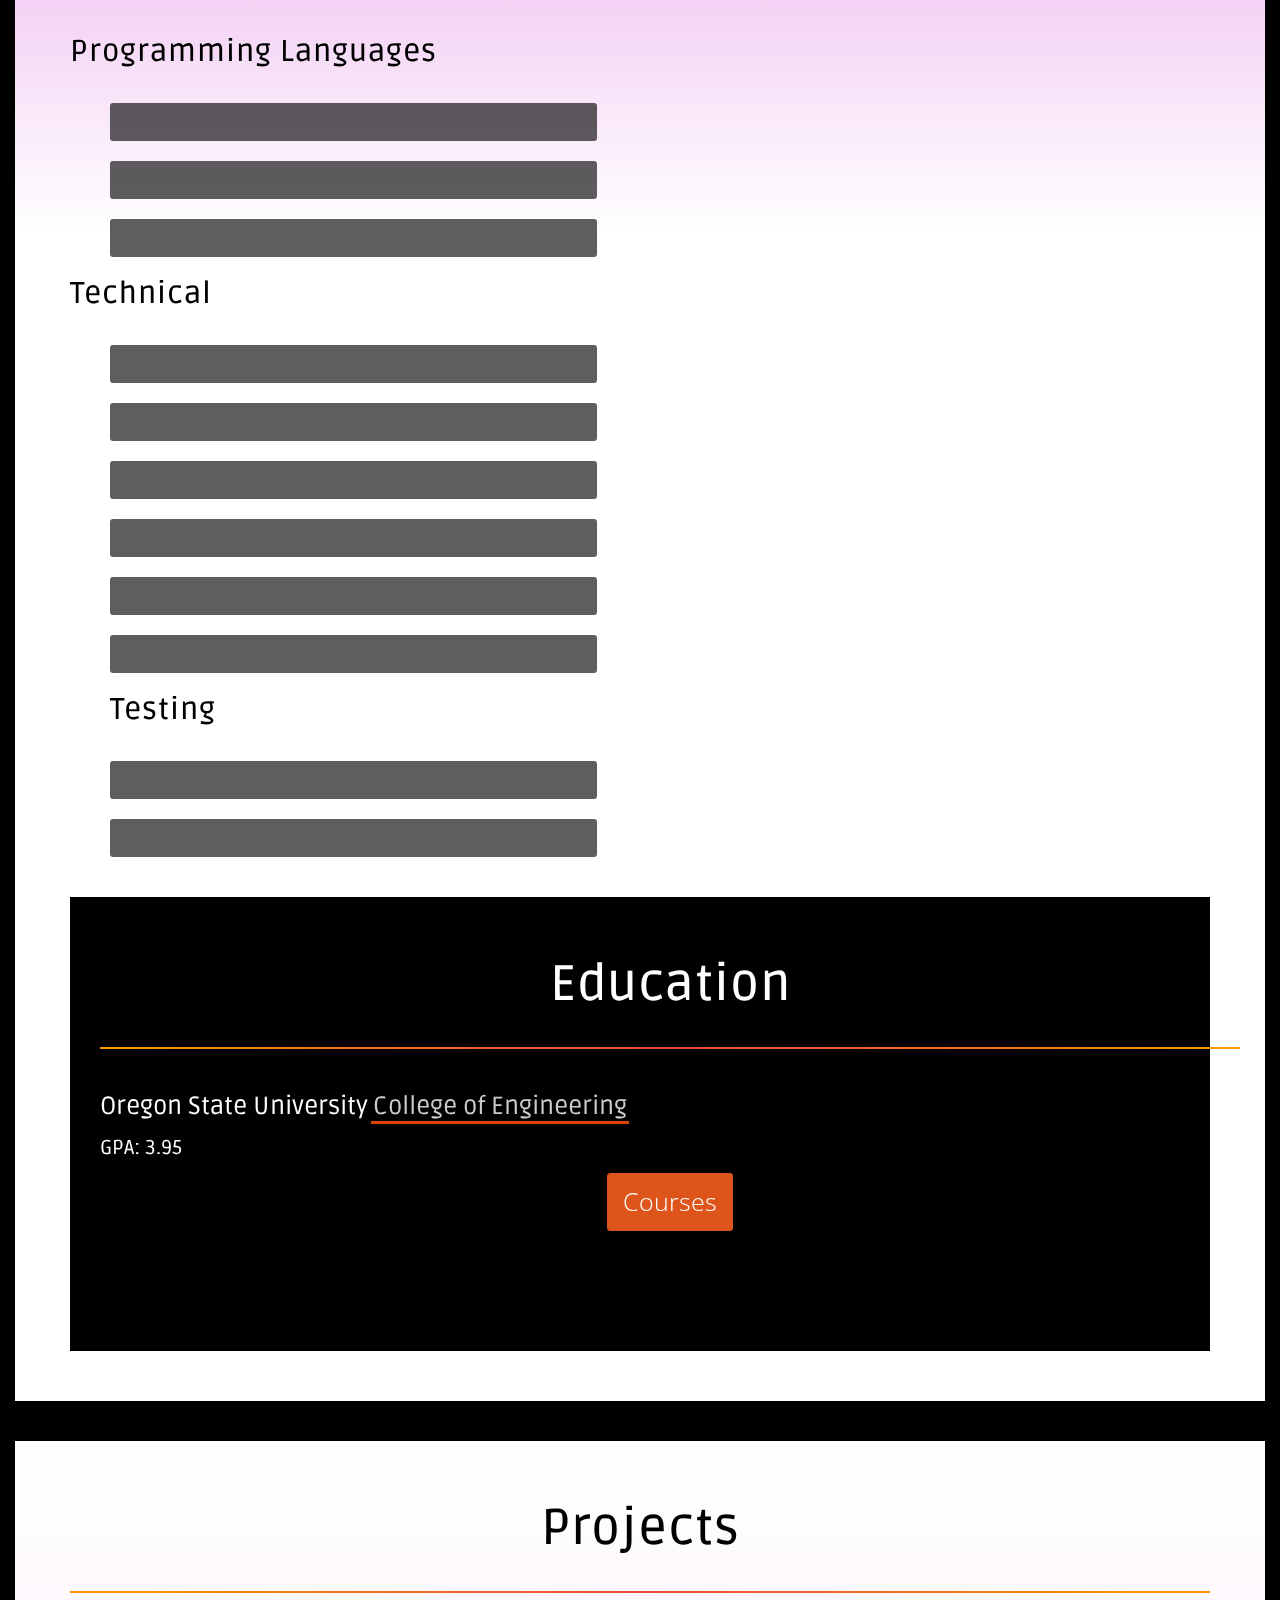
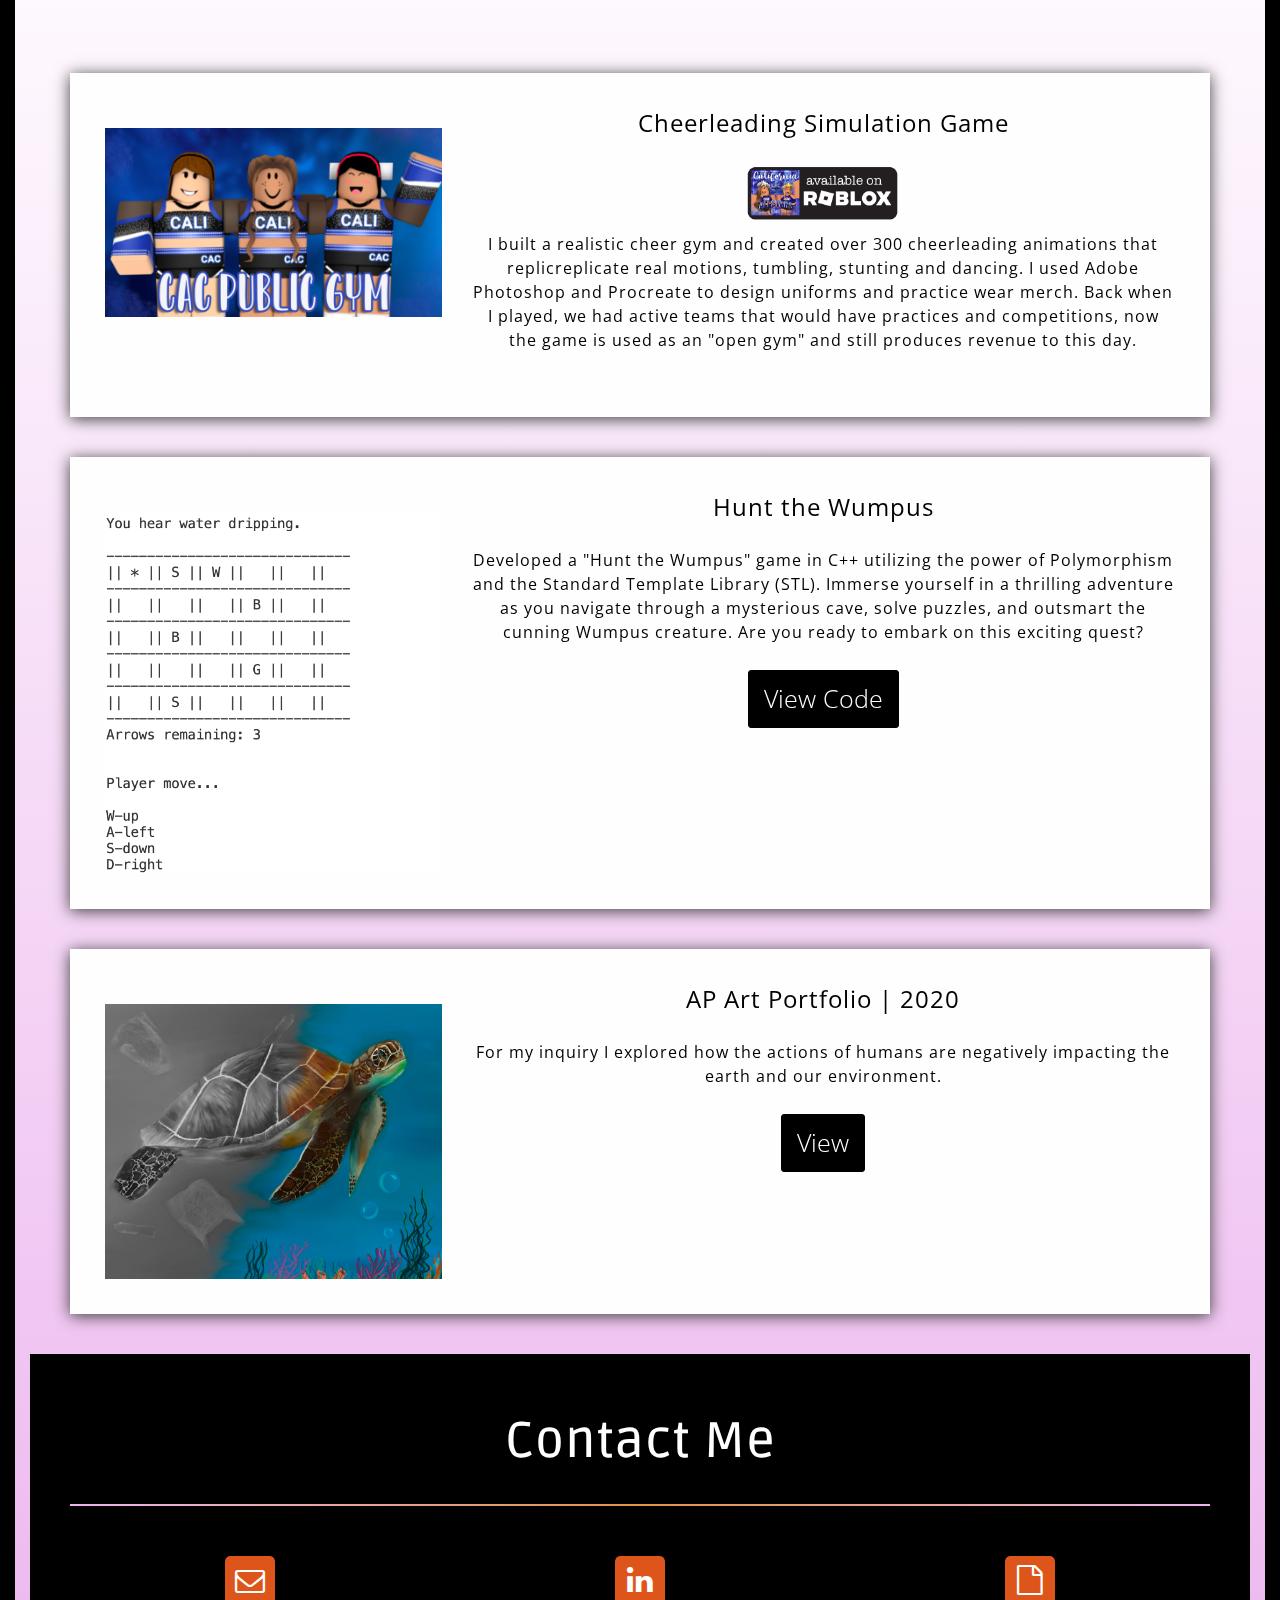
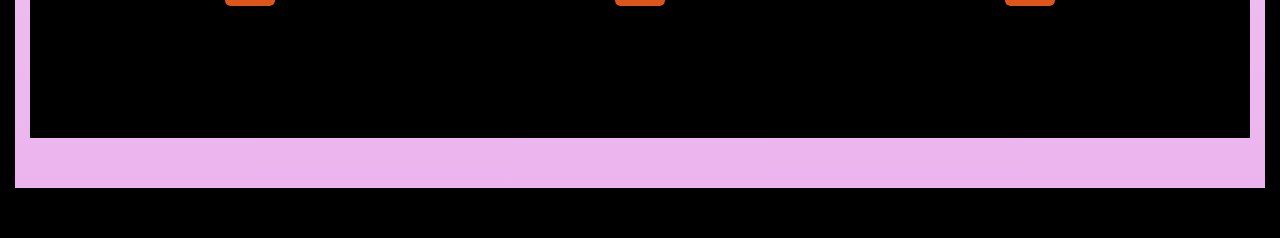
==== commit ee5bad8b: "Skills" ====
--- a/index.html
+++ b/index.html
@@ -140,17 +140,18 @@
 			<br>
 			<div class=" zoomIn">
 							</li>
-				<p class="about-info">Hello my name is Sarah and I am from San Jose, California. I am currently a sophomore pursuing a degree in Computer Science with a focus in Business at Oregon State University! I have had a passion for technology since a young age and enjoy finding new ways to be creative. 
+				<p class="about-info">Hello, my name is Sarah and I am from San Jose, California! ☀️ 
+					<br> I am currently a Junior pursuing a degree in Computer Science with a focus in Business at Oregon State University! GO BEAVS! 🦫🧡 
+					<br> I am hardworking, and I enjoy finding new ways to be creative.
 					<br>
-										<br>
-													I am currently looking for internships in CS, business or engineering for summer 2024!</p>
+										<br></p>
 											</div>
 											<br>
 											<br>
 
 											<center>
 												<div class="btnContainer">
-													<a target="_blank" href="http://sarahsatchell.io/resume.pdf">
+													<a target="_blank" href="http://sarahsatchell.github.io/resume.pdf">
 														<button class="btnProjectt">RESUME</button>
 
 													</a>
@@ -191,16 +192,15 @@
 												</li>
 												<li>
 													<span class="bar-expand html fonts revealOnScroll" data-animation="fadeInLeft" data-timeout="500">HTML/CSS</span>
+												</li>
 												<li>
 													<span class="bar-expand masm fonts revealOnScroll" data-animation="fadeInLeft" data-timeout="500">Assembly</span>
 												</li>
-										</div>
-										<br>
-									</div>
-
-									<div class="col-md-6">
+											</ul>
+										</div>
+										<br>
 										<div class=' flipInY'>
-											<h2>  Technical</h2>
+											<h2>Technical</h2>
 										</div>
 										<div class="bars">
 											<ul class="skills">
@@ -219,10 +219,20 @@
 												<li>
 													<span class="bar-expand procreate fonts revealOnScroll" data-animation="fadeInLeft" data-timeout="500">Procreate</span>
 												</li>
+												<li>
+													<span class="bar-expand figma fonts revealOnScroll" data-animation="fadeInLeft" data-timeout="500">Figma</span>
+												</li>
+											
+												<h2>Testing</h2>
+												<li>
+													<span class="bar-expand jest fonts revealOnScroll" data-animation="fadeInLeft" data-timeout="500">Jest Testing</span>
+												</li>
+												<li>
+													<span class="bar-expand cypress fonts revealOnScroll" data-animation="fadeInLeft" data-timeout="500">Cypress Testing</span>
+												</li>
 											</ul>
 										</div>
 										<br>
-									</div>
 
 									<div class=' flipInY'>
 												</li>
@@ -355,7 +365,7 @@
 										<center>
 							
 												</a>
-												<a target="_blank" href="https://sarahsatchell.io/AP-Art-Portfolio/blob/main/AP%20Art%20Portfolio%20Pieces%20-%20Sarah%20S.pdf">
+												<a target="_blank" href="https://sarahsatchell.github.io/AP-Art-Portfolio/blob/main/AP%20Art%20Portfolio%20Pieces%20-%20Sarah%20S.pdf">
 													<button class="btnProject">View</button>
 												</a>
 											</div>
@@ -403,7 +413,7 @@
 											</div>
 											<div class="col-sm-4">
 												<div class="col-xs-12">
-													<a href="http://sarahsatchell.io/resume.pdf" class="icon trigger" target="_blank">
+													<a href="http://sarahsatchell.github.io/resume.pdf" class="icon trigger" target="_blank">
 														<span class="trigger_span">
 															<i class="fa fa-file-o resume1"></i>
 															<i class="fa fa-file-o resume2"></i>
@@ -471,4 +481,4 @@
 						</script>
 
 					</body>
-					</html>
+					</html>--- a/css/style.css
+++ b/css/style.css
@@ -462,7 +462,7 @@
 		}
 
 		.html {
-			width: 30%;
+			width: 58%;
 			-moz-animation: html 2s ease;
 			-webkit-animation: html 2s ease;
 		}
@@ -517,6 +517,20 @@
 			100% { width: 70%;  }
 		}
 
+		.figma {
+			width: 75%;
+			-moz-animation: figma 2s ease;
+			-webkit-animation: figma 2s ease;
+		}
+		@-moz-keyframes figma {
+			0%   { width: 0px;  }
+			100% { width: 90%;  }
+		}
+		@-webkit-keyframes figma {
+			0%   { width: 0px;  }
+			100% { width: 90%;  }
+		}
+
 
 		.matlab {
 			width: 65%;
@@ -562,6 +576,34 @@
 
 		.rstud {
 			width: 70%;
+			-moz-animation: rstud 2s ease;
+			-webkit-animation: rstud 2s ease;
+		}
+		@-moz-keyframes rstud {
+			0%   { width: 0px;  }
+			100% { width: 70%;  }
+		}
+		@-webkit-keyframes rstud {
+			0%   { width: 0px;  }
+			100% { width: 70%;  }
+		}
+
+		.cypress {
+			width: 80%;
+			-moz-animation: rstud 2s ease;
+			-webkit-animation: rstud 2s ease;
+		}
+		@-moz-keyframes rstud {
+			0%   { width: 0px;  }
+			100% { width: 70%;  }
+		}
+		@-webkit-keyframes rstud {
+			0%   { width: 0px;  }
+			100% { width: 70%;  }
+		}
+
+		.jest {
+			width: 35%;
 			-moz-animation: rstud 2s ease;
 			-webkit-animation: rstud 2s ease;
 		}
@@ -863,4 +905,4 @@
 			background-image: -ms-linear-gradient(left, #ff9800, #e74c3c, #ff9800); 
 			background-image: -o-linear-gradient(left, #ff9800, #e74c3c, #ff9800); 
 		}
-		/* End Divider */
+		/* End Divider */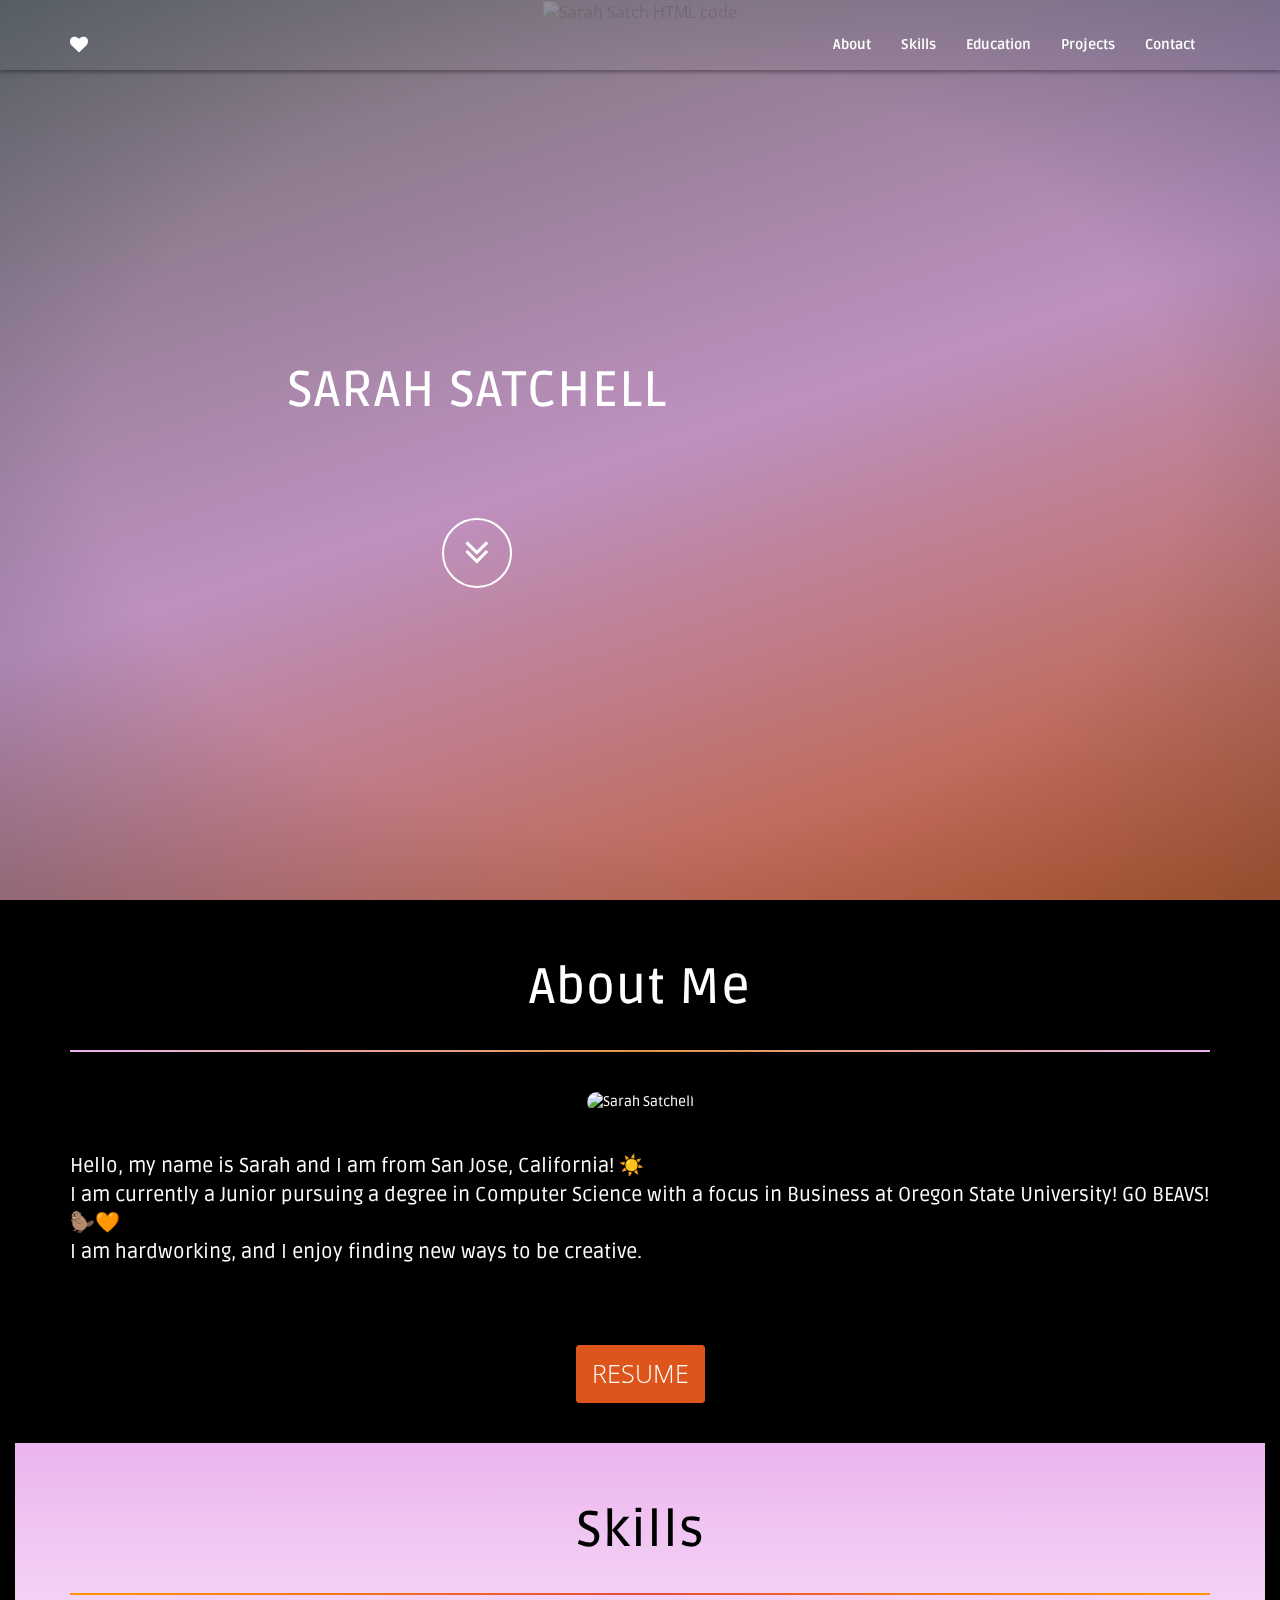
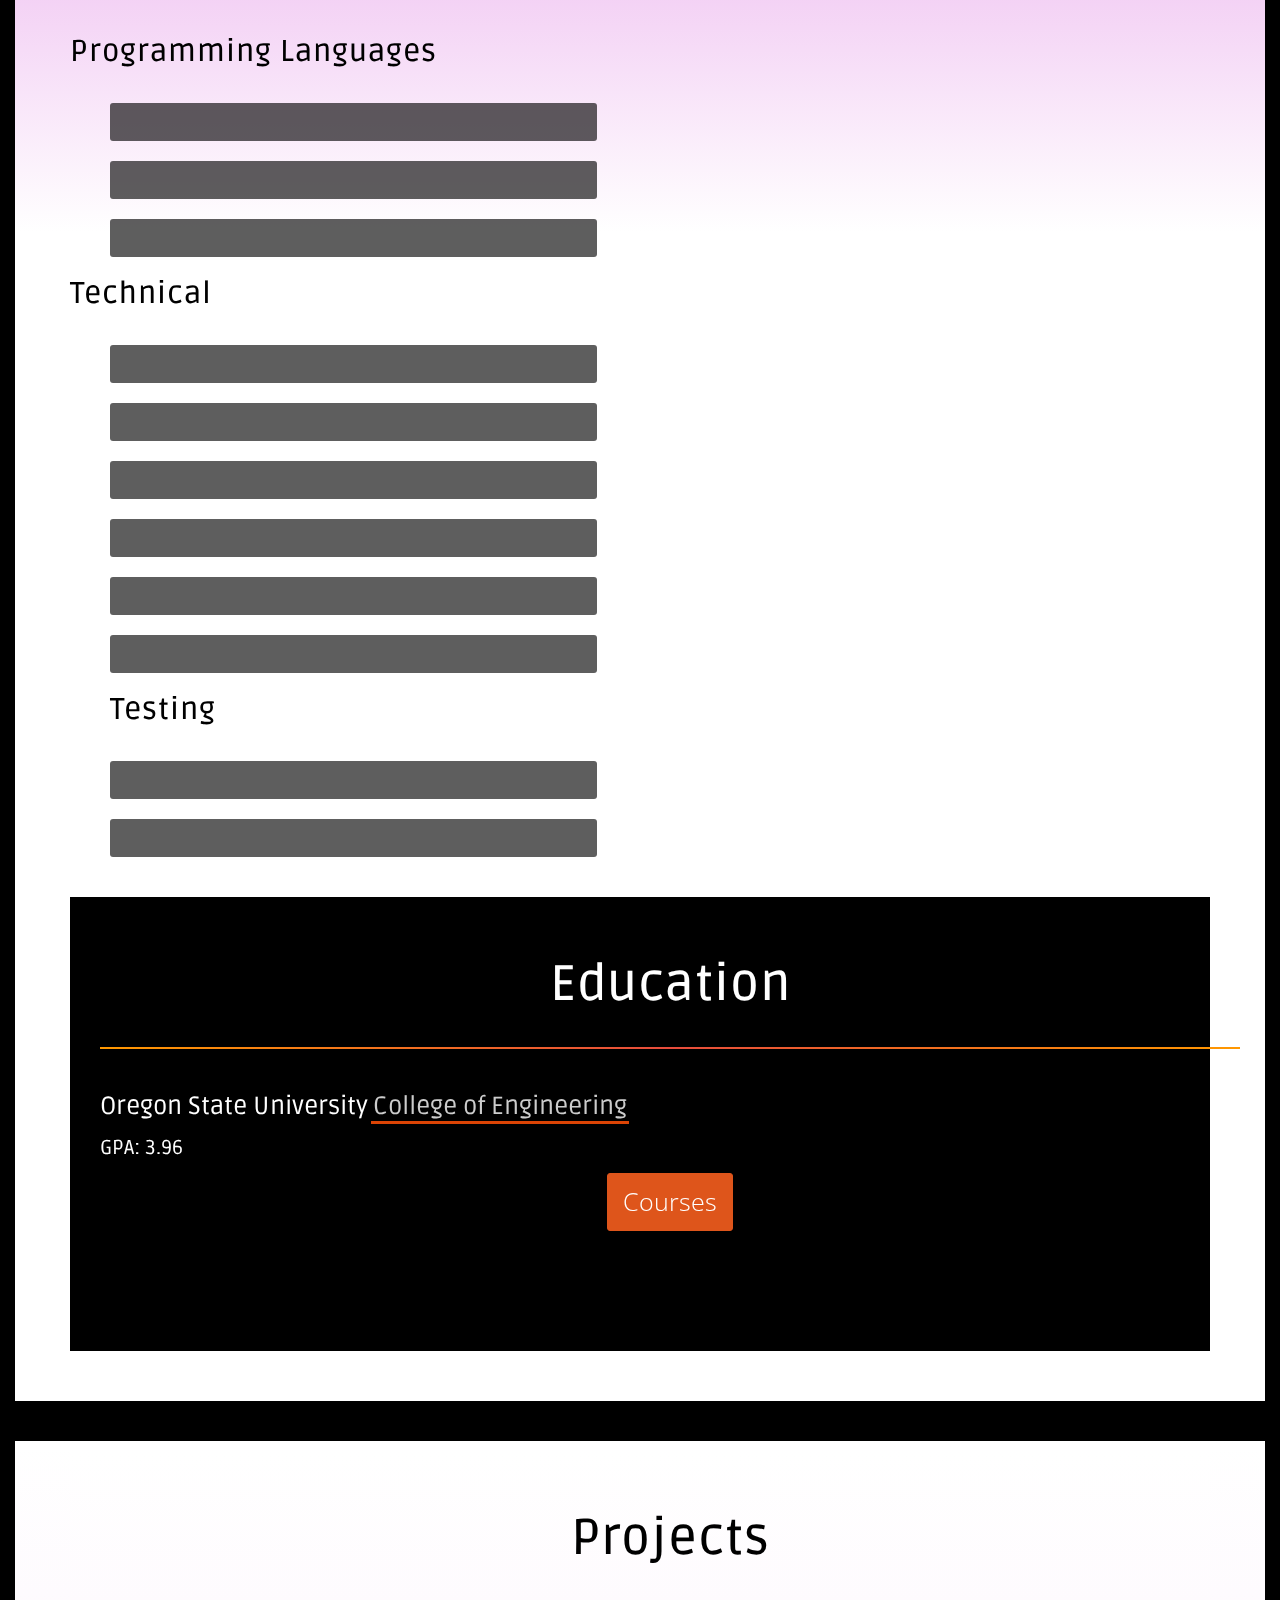
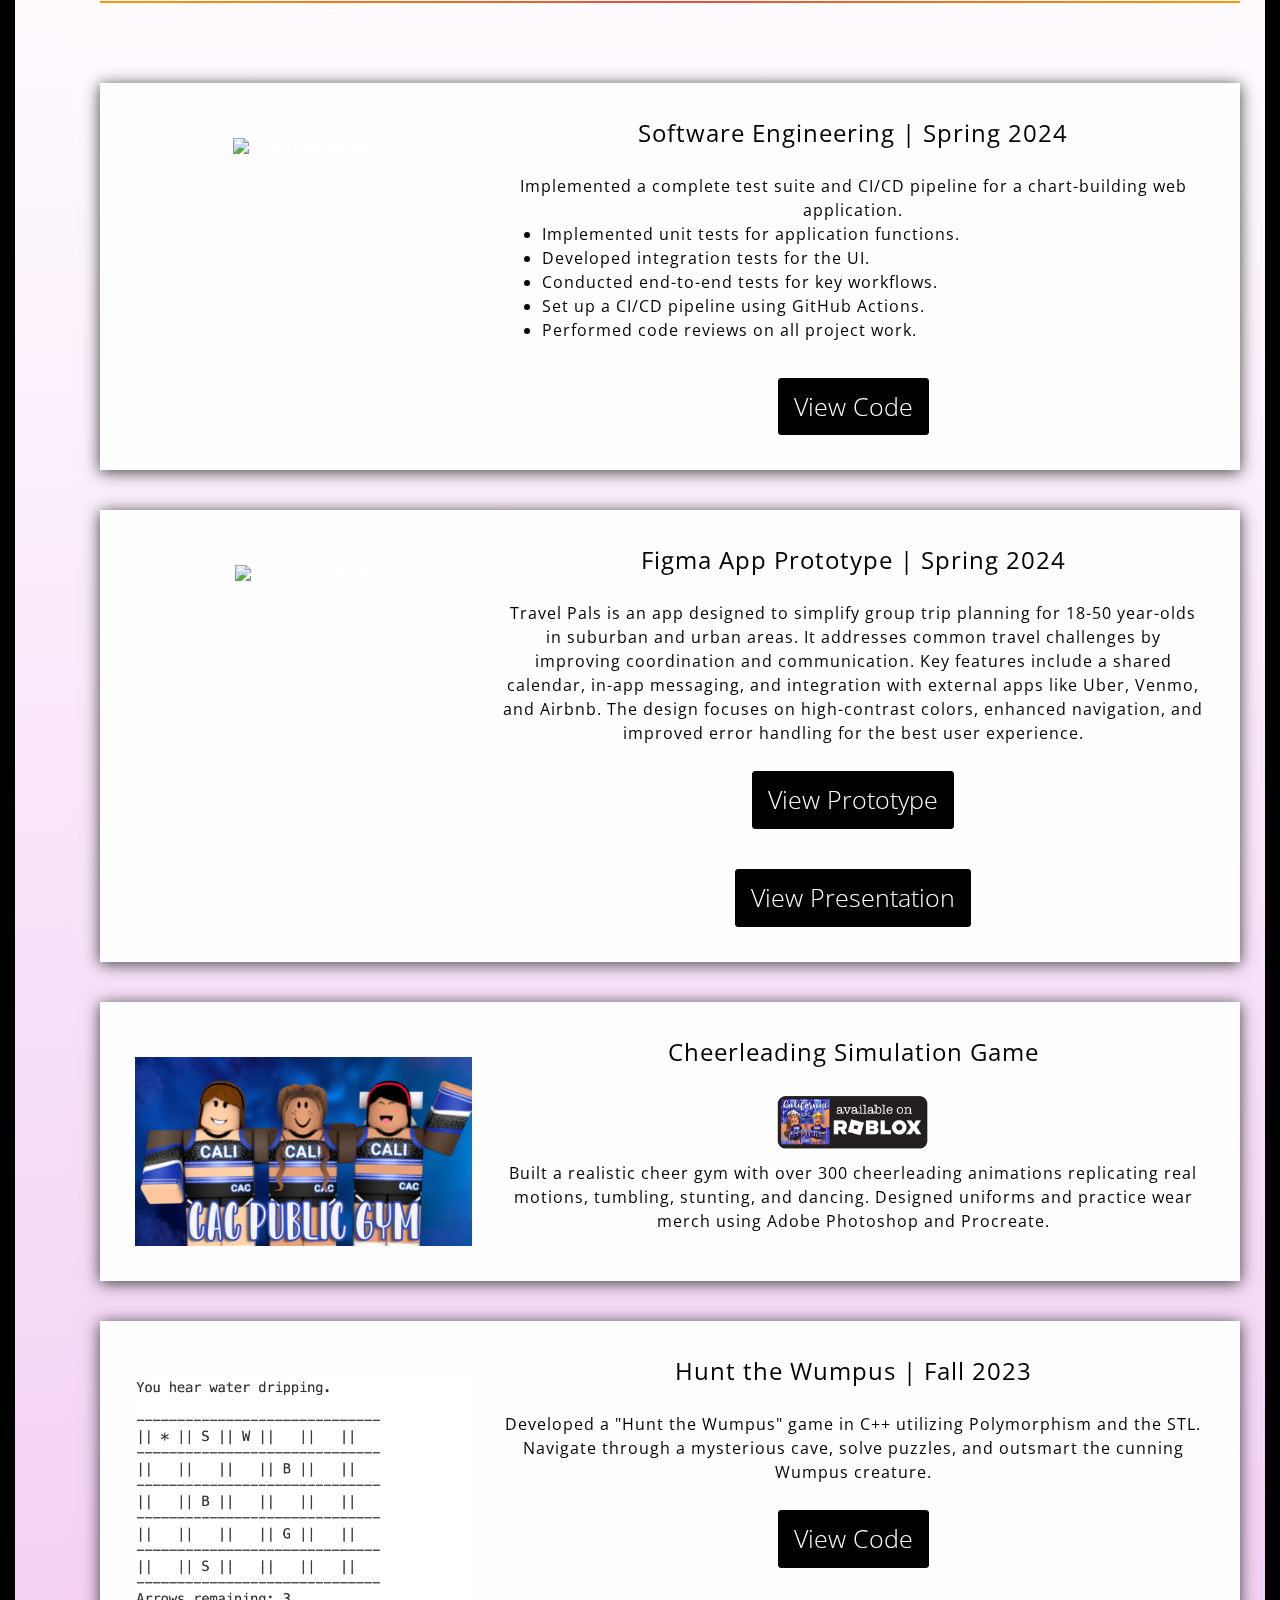
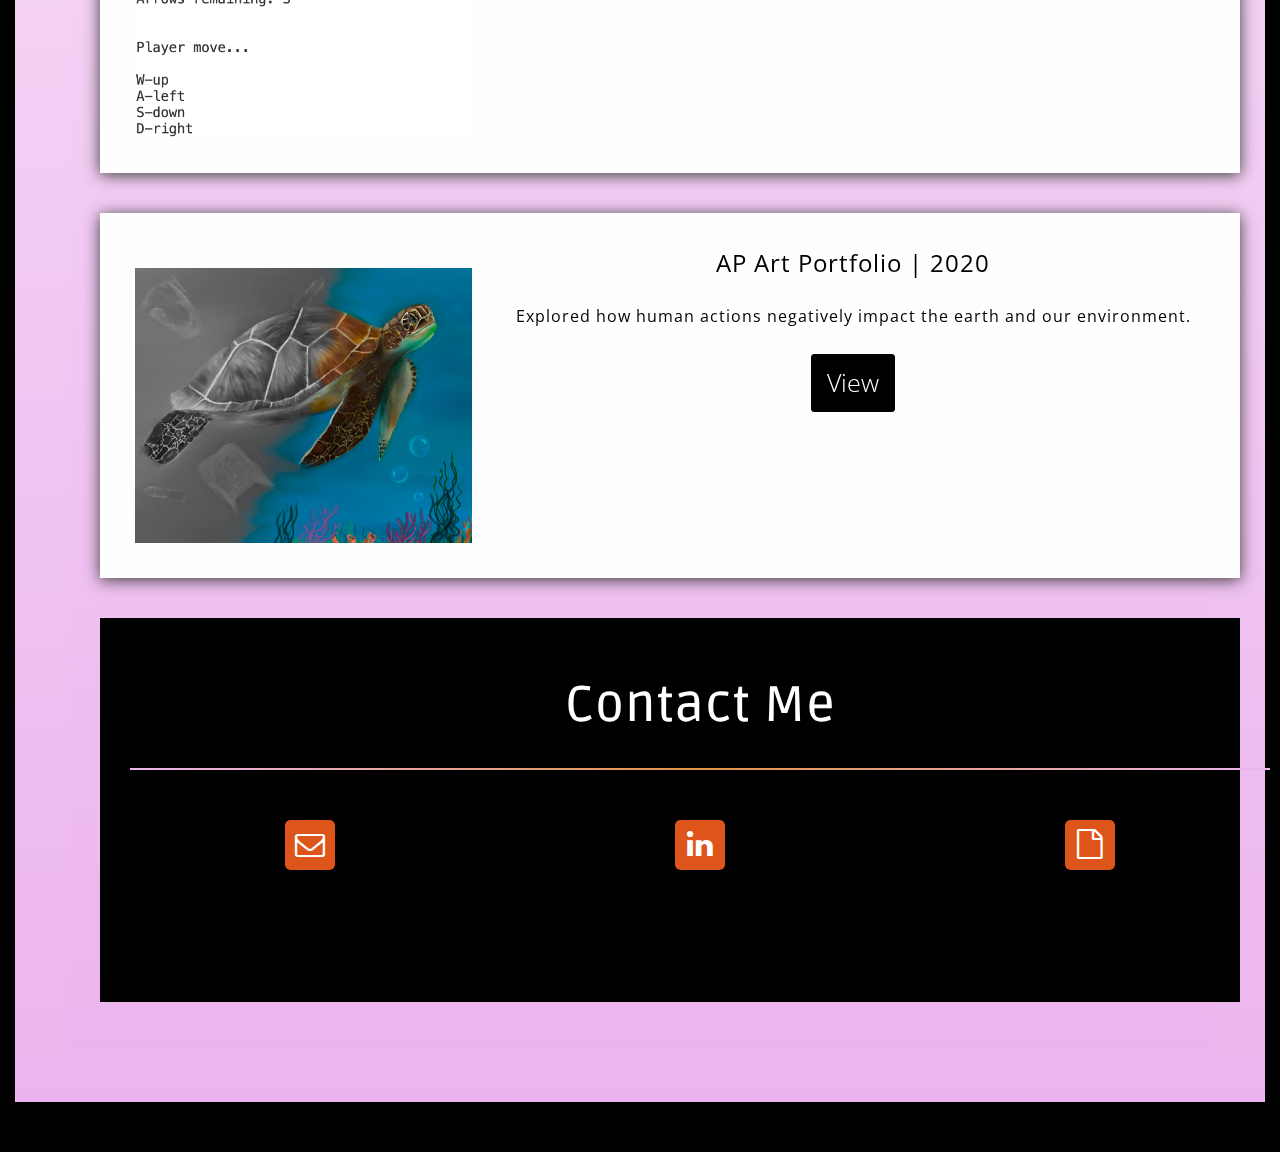
==== commit 1dab23fb: "links" ====
--- a/index.html
+++ b/index.html
@@ -151,7 +151,7 @@
 
 											<center>
 												<div class="btnContainer">
-													<a target="_blank" href="http://sarahsatchell.github.io/resume.pdf">
+													<a target="_blank" href="https://sarahsatchell.github.io/Personal-Website/resume.pdf">
 														<button class="btnProjectt">RESUME</button>
 
 													</a>
@@ -225,10 +225,10 @@
 											
 												<h2>Testing</h2>
 												<li>
-													<span class="bar-expand jest fonts revealOnScroll" data-animation="fadeInLeft" data-timeout="500">Jest Testing</span>
-												</li>
-												<li>
-													<span class="bar-expand cypress fonts revealOnScroll" data-animation="fadeInLeft" data-timeout="500">Cypress Testing</span>
+													<span class="bar-expand jest fonts revealOnScroll" data-animation="fadeInLeft" data-timeout="500">Jest</span>
+												</li>
+												<li>
+													<span class="bar-expand cypress fonts revealOnScroll" data-animation="fadeInLeft" data-timeout="500">Cypress</span>
 												</li>
 											</ul>
 										</div>
@@ -264,7 +264,7 @@
 																	</span>
 															</span>
 													</div>
-															<span class="gpa" style="font-size: 20px;">GPA: 3.95</span>
+															<span class="gpa" style="font-size: 20px;">GPA: 3.96 </span>
 														</p>
 													</div>
 											<center>
@@ -285,148 +285,211 @@
 						</div>
 						
 						<br> 
-						<br> <!-- Added space here -->
+						<br> 
 
 						<div id="projects" class="container-fluid">
 							<div class="container">
 								<div>
-									<h1 style="color: black;">Projects</h1>
-								</div>
-								<div class="wow zoomIn fadeIn" data-wow-duration="1s" data-wow-delay="0.25s">
-									<hr class="red-divider">
-								</div>
-								<br>
-								<br>
-								<br>
-
-								<div class="row exCon">
-									<div class="col-xs-12 col-sm-4 col-md-4 col-lg-4">
-										<br>
-										<img alt"Unit Converter Graphic" src="images/cac.png" width="100%">
-										<br>
+									<div id="projects" class="container-fluid">
+										<div class="container">
+											<div>
+												<h1 style="color: black;">Projects</h1>
+											</div>
+											<div class="wow zoomIn fadeIn" data-wow-duration="1s" data-wow-delay="0.25s">
+												<hr class="red-divider">
+											</div>
+											<br>
+											<br>
+											<br>
+									
+											<div class="row exCon">
+												<div class="col-xs-12 col-sm-4 col-md-4 col-lg-4">
+													<br>
+													<img alt="CS 362 Final Project" src="images/chart.png" width="100%">
+													<br>
+												</div>
+												<div class="col-xs-12 col-sm-8 col-md-8 col-lg-8">
+													<h3 class="project-title">Software Engineering | Spring 2024</h3>
+													<br>
+													<h5 class="description">
+														Implemented a complete test suite and CI/CD pipeline for a chart-building web application.
+														<ul style="text-align: left;">
+															<li>Implemented unit tests for application functions.</li>
+															<li>Developed integration tests for the UI.</li>
+															<li>Conducted end-to-end tests for key workflows.</li>
+															<li>Set up a CI/CD pipeline using GitHub Actions.</li>
+															<li>Performed code reviews on all project work.</li>
+														</ul>
+													</h5>
+													<br>
+													<center>
+														<div class="btnContainer">
+															<a target="_blank" href="https://github.com/sarahsatchell/final-project-softwareENGR-ii">
+																<button class="btnProject">View Code</button>
+															</a>
+														</div>
+													</center>
+												</div>
+											</div>
+											<br>
+											<br>
+											<!-- Insert the new project here -->
+											<div class="row exCon">
+												<div class="col-xs-12 col-sm-4 col-md-4 col-lg-4">
+													<br>
+													<img alt="New Project Image" src="images/Travel.png" width="100%">
+													<br>
+												</div>
+												<div class="col-xs-12 col-sm-8 col-md-8 col-lg-8">
+													<h3 class="project-title">Figma App Prototype | Spring 2024</h3>
+													<br>
+													<h5 class="description">
+														Travel Pals is an app designed to simplify group trip planning for 18-50 year-olds in suburban and urban areas. It addresses common travel challenges by improving coordination and communication. Key features include a shared calendar, in-app messaging, and integration with external apps like Uber, Venmo, and Airbnb. The design focuses on high-contrast colors, enhanced navigation, and improved error handling for the best user experience.
+													</h5>
+													<br>
+													<center>
+														<div class="btnContainer">
+															<a target="_blank" href="https://www.figma.com/proto/QdjPHqqveM95MCFb7F4fjc/Travel-Pals---Team-Prototype?node-id=105-206&t=ImGBtpJLVj57yzdv-0&scaling=min-zoom&content-scaling=fixed&page-id=0%3A1&starting-point-node-id=105%3A206">
+																<button class="btnProject">View Prototype</button>
+																<br>
+															<br>
+															<br>
+															</a>
+															<a target="_blank" href="https://sarahsatchell.github.io/Personal-Website/TravelPals.pdf">
+																<button class="btnProject">View Presentation</button>
+															</a>
+														</div>
+													</center>
+												</div>
+											</div>
+											<br>
+											<br>
+											
+
+									
+											<div class="row exCon">
+												<div class="col-xs-12 col-sm-4 col-md-4 col-lg-4">
+													<br>
+													<img alt="Unit Converter" src="images/cac.png" width="100%">
+													<br>
+												</div>
+												<div class="col-xs-12 col-sm-8 col-md-8 col-lg-8">
+													<h3 class="project-title">Cheerleading Simulation Game</h3>
+													<br>
+													<div class="col-lg-6" style="margin: 0 25%">
+														<a target="_blank" href="https://www.roblox.com/games/3324655480/CAC-Public-Gym"><img alt="Link to ROBLOX" class="amazon" src="images/cali.png" style="max-width:100%;"></a>
+													</div>
+													<br>
+													<h5 class="description">
+														Built a realistic cheer gym with over 300 cheerleading animations replicating real motions, tumbling, stunting, and dancing. Designed uniforms and practice wear merch using Adobe Photoshop and Procreate.
+													</h5>
+												</div>
+											</div>
+											<br>
+											<br>
+									
+											<div class="row exCon">
+												<div class="col-xs-12 col-sm-4 col-md-4 col-lg-4">
+													<br>
+													<img alt="Wumpus Image" src="images/wump.png" width="100%">
+													<br>
+												</div>
+												<div class="col-xs-12 col-sm-8 col-md-8 col-lg-8">
+													<h3 class="project-title">Hunt the Wumpus | Fall 2023</h3>
+													<br>
+													<h5 class="description">
+														Developed a "Hunt the Wumpus" game in C++ utilizing Polymorphism and the STL. Navigate through a mysterious cave, solve puzzles, and outsmart the cunning Wumpus creature.
+													</h5>
+													<br>
+													<center>
+														<div class="btnContainer">
+															<a target="_blank" href="https://github.com/beavtifvl/Hunt-the-Wumpus">
+																<button class="btnProject">View Code</button>
+															</a>
+														</div>
+													</center>
+												</div>
+											</div>
+											<br>
+											<br>
+									
+											<div class="row exCon">
+												<div class="col-xs-12 col-sm-4 col-md-4 col-lg-4">
+													<br>
+													<img alt="Turtle Image" src="images/turtle.png" width="100%">
+													<br>
+												</div>
+												<div class="col-xs-12 col-sm-8 col-md-8 col-lg-8">
+													<h3 class="project-title">AP Art Portfolio | 2020</h3>
+													<br>
+													<h5 class="description">
+														Explored how human actions negatively impact the earth and our environment.
+													</h5>
+													<br>
+													<center>
+														<a target="_blank" href="https://sarahsatchell.github.io/Personal-Website/art_port.pdf">
+															<button class="btnProject">View</button>
+														</a>
+													</center>
+												</div>
+											</div>
+											<br>
+											<br>
+									
+											<div id="contact" class="container-fluid">
+												<div class="container">
+													<div class="zoomInDown">
+														<h1>Contact Me</h1>
+													</div>
+													<div class="wow zoomIn fadeIn" data-wow-duration="1s" data-wow-delay="0.25s">
+														<hr class="pink-divider">
+													</div>
+													<div class="row">
+														<div class="col-sm-4">
+															<div class="col-xs-12">
+																<a href="mailto:satchels@oregonstate.edu" class="icon trigger">
+																	<span class="trigger_span">
+																		<i class="fa fa-envelope-o email1"></i>
+																		<i class="fa fa-envelope-o email2"></i>
+																	</span>
+																</a>
+																<div class="ch-info">
+																	<h3>Email</h3>
+																</div>
+															</div>
+														</div>
+														<div class="col-sm-4">
+															<div class="col-xs-12">
+																<a href="https://www.linkedin.com/in/sarahsatchell" target="_blank" class="icon trigger">
+																	<span class="trigger_span">
+																		<i class="fa fa-linkedin linkedin1"></i>
+																		<i class="fa fa-linkedin linkedin2"></i>
+																	</span>
+																</a>
+																<div class="ch-info">
+																	<h3>LinkedIn</h3>
+																</div>
+															</div>
+														</div>
+														<div class="col-sm-4">
+															<div class="col-xs-12">
+																<a href="https://sarahsatchell.github.io/Personal-Website/resume.pdf" class="icon trigger" target="_blank">
+																	<span class="trigger_span">
+																		<i class="fa fa-file-o resume1"></i>
+																		<i class="fa fa-file-o resume2"></i>
+																	</span>
+																</a>
+																<div class="ch-info">
+																	<h3>Resume</h3>
+																</div>
+															</div>
+														</div>
+													</div>
+												</div>
+											</div>
+										</div>
 									</div>
-									<div class="col-xs-12 col-sm-8 col-md-8 col-lg-8">
-										<h3 class="project-title">Cheerleading Simulation Game</h3>
-										<br>
-
-										<div class="col-lg-6" style="margin: 0 25%">
-											<a target="_blank" href="https://www.roblox.com/games/3324655480/CAC-Public-Gym"><img alt="Link to ROBLOX" class="amazon" src="images/cali.png" style="max-width:100%;"></a>
-										</div>
-										
-										<br>
-										<h5 class="description">
-											I built a realistic cheer gym and created over 300 cheerleading animations that replicreplicate real motions, tumbling, stunting and dancing. I used Adobe Photoshop and Procreate to design uniforms and practice wear merch. Back when I played, we had active teams that would have practices and competitions, now the game is used as an "open gym" and still produces revenue to this day.
-											<br>
-											<br>
-										</h5>
-									</div>
-								</div>
-								<br>
-								<br>
-
-								
-
-								<div class="row exCon">
-									<div class="col-xs-12 col-sm-4 col-md-4 col-lg-4">
-										<br>
-										<img alt="Wumpus Image" src="images/wump.png" width="100%">
-										<br>
-									</div>
-									<div class="col-xs-12 col-sm-8 col-md-8 col-lg-8">
-										<h3 class="project-title">Hunt the Wumpus</h3>
-										<br>
-										<h5 class="description">Developed a "Hunt the Wumpus" game in C++ utilizing the power of Polymorphism and the Standard Template Library (STL). Immerse yourself in a thrilling adventure as you navigate through a mysterious cave, solve puzzles, and outsmart the cunning Wumpus creature. Are you ready to embark on this exciting quest?</h5>
-										<br>
-										<center>
-											<div class="btnContainer">
-												<a target="_blank" href="https://github.com/beavtifvl/Hunt-the-Wumpus">
-													<button class="btnProject">View Code</button>
-												</a>
-											</div>
-										</center>
-									</div>
-								</div>
-								<br>
-								<br>
-
-
-
-								<div class="row exCon">
-									<div class="col-xs-12 col-sm-4 col-md-4 col-lg-4">
-										<br>
-										<img alt="Turtle Image" src="images/turtle.png" width="100%">
-										<br>
-									</div>
-									<div class="col-xs-12 col-sm-8 col-md-8 col-lg-8">
-										<h3 class="project-title">AP Art Portfolio | 2020</h3>
-										<br>
-										<h5 class="description">For my inquiry I explored how the actions of humans are negatively impacting the earth and our environment.	</h5>
-										<br>
-										<center>
-							
-												</a>
-												<a target="_blank" href="https://sarahsatchell.github.io/AP-Art-Portfolio/blob/main/AP%20Art%20Portfolio%20Pieces%20-%20Sarah%20S.pdf">
-													<button class="btnProject">View</button>
-												</a>
-											</div>
-										</center>
-									</div>
-								</div>
-								<br>
-								<br>
-
-								
-								<div id="contact" class="container-fluid">
-									<div class="container">
-										<div class="zoomInDown">
-											<h1>Contact Me</h1>
-										</div>
-										<div class="wow zoomIn fadeIn" data-wow-duration="1s" data-wow-delay="0.25s">
-											<hr class="pink-divider">
-										</div>
-										<div class="row">
-											<div class="col-sm-4">
-												<div class="col-xs-12">
-													<a href="mailto:satchels@oregonstate.edu" class="icon trigger">
-														<span class="trigger_span">
-															<i class="fa fa-envelope-o email1"></i>
-															<i class="fa fa-envelope-o email2"></i>
-														</span>
-													</a>
-													<div class="ch-info">
-														<h3>Email</h3>
-													</div>
-												</div>
-											</div>
-											<div class="col-sm-4">
-												<div class="col-xs-12">
-													<a href="https://www.linkedin.com/in/sarahsatchell" target="_blank" class="icon trigger">
-														<span class="trigger_span">
-															<i class="fa fa-linkedin linkedin1"></i>
-															<i class="fa fa-linkedin linkedin2"></i>
-														</span>
-													</a>
-													<div class="ch-info">
-														<h3>LinkedIn</h3>
-													</div>
-												</div>
-											</div>
-											<div class="col-sm-4">
-												<div class="col-xs-12">
-													<a href="http://sarahsatchell.github.io/resume.pdf" class="icon trigger" target="_blank">
-														<span class="trigger_span">
-															<i class="fa fa-file-o resume1"></i>
-															<i class="fa fa-file-o resume2"></i>
-														</span>
-													</a>
-													<div class="ch-info">
-														<h3>Resume</h3>
-													</div>
-												</div>
-											</div>
-										</div>
-									</div>
-								</div>
+									
 								
 						<script>
 						$(document).ready(function(){
